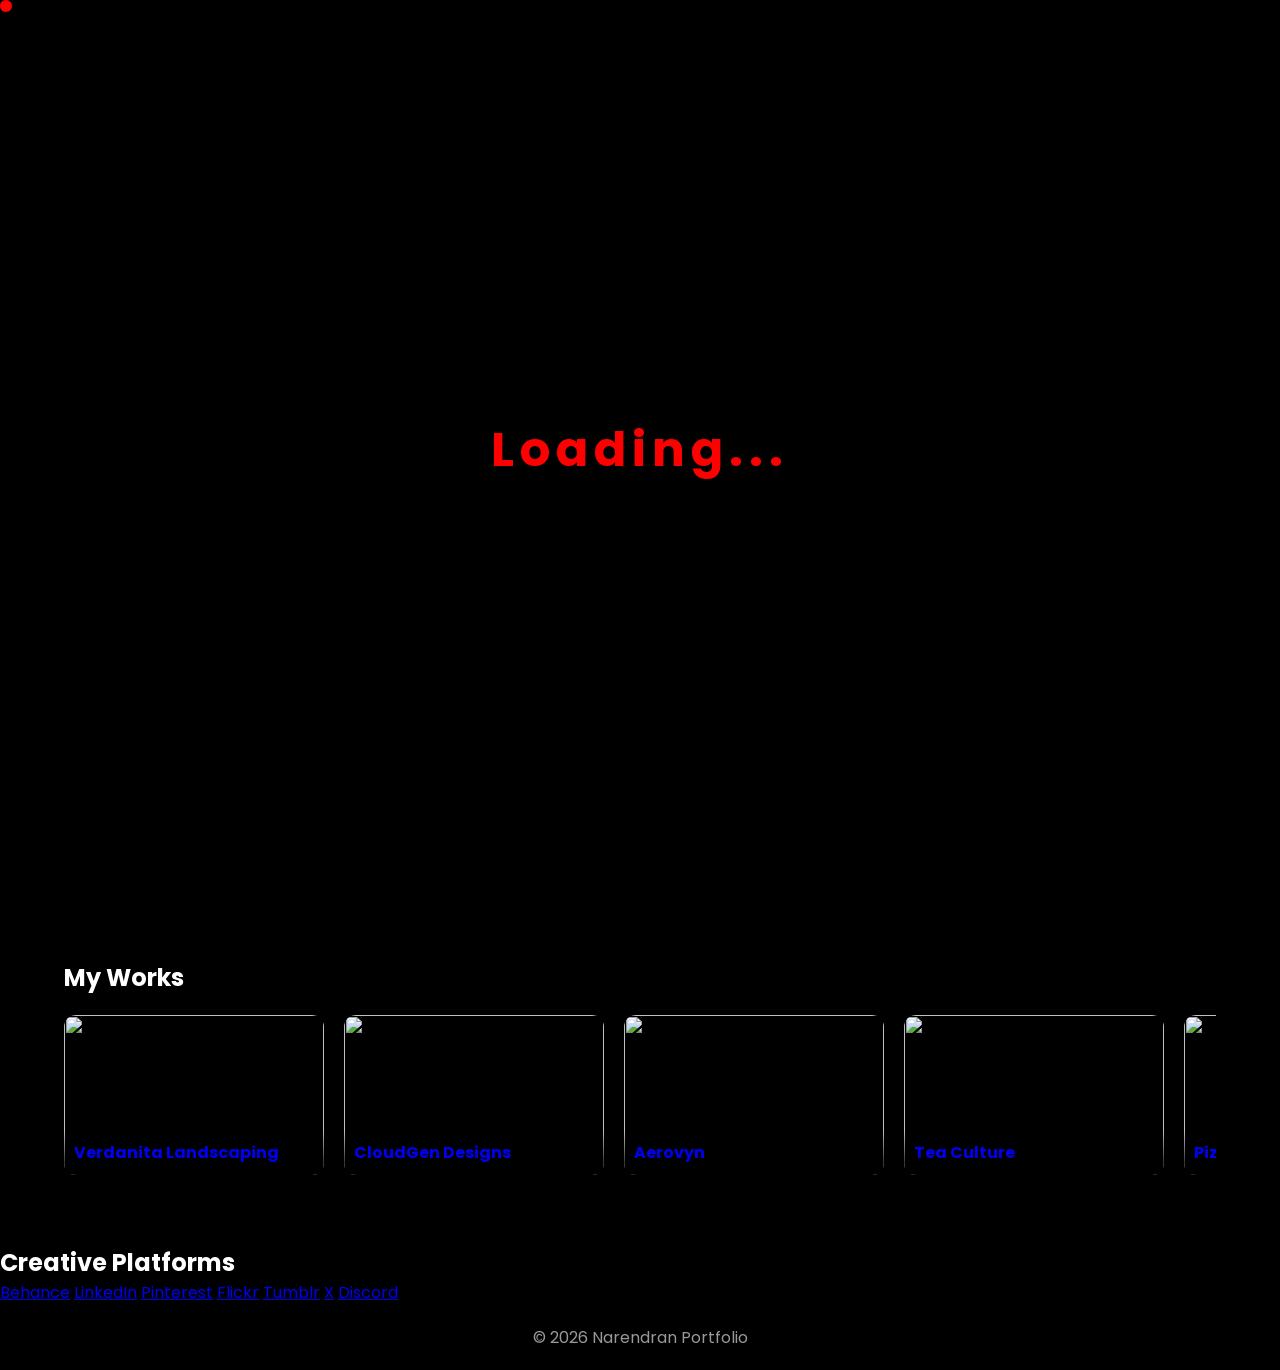
==== index.html @ 994d1526 "Update index.html" ====
<!DOCTYPE html>
<html lang="en">
<head>
  <meta charset="UTF-8">
  <meta name="viewport" content="width=device-width, initial-scale=1.0">

  <!-- GOOGLE VERIFICATION -->
 <meta name="google-site-verification" content="HwIddQrNxOedo3zJhePcxN6eAKy9eBZl_aiWoA46KqE" />
  
  <title>Narendran | Portfolio</title>

  <!-- FONT -->
  <link href="https://fonts.googleapis.com/css2?family=Poppins:wght@300;400;600&display=swap" rel="stylesheet">

  <!-- CSS -->
  <link rel="stylesheet" href="style.css">
</head>

<body>

<!-- CURSOR -->
<div class="cursor" id="cursor"></div>

<!-- INTRO -->
<div class="intro" id="intro">
  <h1 id="logo">Loading...</h1>
</div>

<!-- HERO -->
<section class="hero">
  <video autoplay muted loop playsinline>
    <!-- FIXED VIDEO -->
    <source src="https://player.vimeo.com/external/36305973.sd.mp4?s=ad4c6d0b6e1a6d0e0e6c7f8fbbf3d0b0c6c2b1a3&profile_id=164&oauth2_token_id=57447761" type="video/mp4">
  </video>

  <div class="hero-content">
    <img src="profile.png" class="dp" alt="profile">
    
    <h2>I am <span>Narendran</span></h2>
    <p>Graphic Designer • Writer • Interior Designer</p>

    <p>
      I am a multidisciplinary creative professional specializing in high-impact visual design,
      cinematic video editing, and strategic branding development. I transform ideas into immersive
      visual experiences that elevate brands and empower creators.
    </p>

    <a href="#" class="btn">Download CV</a>
  </div>
</section>

<!-- PROJECTS -->
<section class="projects">
  <h2>My Works</h2>

  <div class="project-row">

    <a href="https://www.behance.net/gallery/244576467/VERDANITA-LANDSCAPING" target="_blank">
      <div class="project-card">
        <img src="https://images.pexels.com/photos/7605679/pexels-photo-7605679.jpeg?auto=compress&cs=tinysrgb&w=600">
        <div class="project-info"><h4>Verdanita Landscaping</h4></div>
      </div>
    </a>

    <a href="https://www.behance.net/gallery/244896849/CLOUDGEN-DESIGNS" target="_blank">
      <div class="project-card">
        <img src="https://images.pexels.com/photos/7130537/pexels-photo-7130537.jpeg?auto=compress&cs=tinysrgb&w=600">
        <div class="project-info"><h4>CloudGen Designs</h4></div>
      </div>
    </a>

    <a href="https://www.behance.net/gallery/246387265/AEROVYN" target="_blank">
      <div class="project-card">
        <img src="https://images.pexels.com/photos/7130500/pexels-photo-7130500.jpeg?auto=compress&cs=tinysrgb&w=600">
        <div class="project-info"><h4>Aerovyn</h4></div>
      </div>
    </a>

    <a href="https://www.behance.net/gallery/196346509/TEA-CULTURE-OF-THE-WORLD-PROMOTIONAL-POSTER" target="_blank">
      <div class="project-card">
        <img src="https://images.pexels.com/photos/7605641/pexels-photo-7605641.jpeg?auto=compress&cs=tinysrgb&w=600">
        <div class="project-info"><h4>Tea Culture</h4></div>
      </div>
    </a>

    <a href="https://www.behance.net/gallery/196346315/PIZZA-SQUARE-SOCIAL-MEDIA-POSTER" target="_blank">
      <div class="project-card">
        <img src="https://images.pexels.com/photos/7605540/pexels-photo-7605540.jpeg?auto=compress&cs=tinysrgb&w=600">
        <div class="project-info"><h4>Pizza Square</h4></div>
      </div>
    </a>

    <a href="https://www.behance.net/gallery/244536221/Wandering-Score" target="_blank">
      <div class="project-card">
        <img src="https://images.pexels.com/photos/8357141/pexels-photo-8357141.jpeg?auto=compress&cs=tinysrgb&w=600">
        <div class="project-info"><h4>Wandering Score</h4></div>
      </div>
    </a>

  </div>
</section>

<!-- CREATIVE -->
<section id="portfolio">
  <h2 class="section-title gradient-text">Creative Platforms</h2>

  <div class="portfolio-grid">
    <a href="https://www.behance.net/narendrannairn" class="social-card">Behance</a>
    <a href="https://www.linkedin.com/in/narendrannairn/" class="social-card">LinkedIn</a>
    <a href="https://in.pinterest.com/eagleeyee1998/" class="social-card">Pinterest</a>
    <a href="https://www.flickr.com/photos/195078091@N03/" class="social-card">Flickr</a>
    <a href="https://www.tumblr.com/blog/hunterzartstudioz" class="social-card">Tumblr</a>
    <a href="https://x.com/frames_by_naren" class="social-card">X</a>
    <a href="https://discord.com/channels/@me" class="social-card">Discord</a>
  </div>
</section>

<!-- CHAT -->
<div class="chat">
  <p id="chatText">Ask me about my work 👇</p>
  <input type="text" id="chatInput" placeholder="Type here...">
</div>

<footer>
  © 2026 Narendran Portfolio
</footer>

<!-- GSAP -->
<script src="https://cdnjs.cloudflare.com/ajax/libs/gsap/3.12.2/gsap.min.js"></script>
<script src="https://cdnjs.cloudflare.com/ajax/libs/gsap/3.12.2/ScrollTrigger.min.js"></script>

<!-- JS -->
<script src="script.js"></script>

</body>
</html>
---- style.css ----
* {
  margin: 0;
  padding: 0;
  box-sizing: border-box;
  font-family: 'Poppins', sans-serif;
}

html {
  scroll-behavior: smooth;
}

body {
  background: black;
  color: white;
  overflow-x: hidden;
}

/* CURSOR */
.cursor {
  width: 12px;
  height: 12px;
  background: red;
  border-radius: 50%;
  position: fixed;
  pointer-events: none;
  z-index: 9999;
}

/* INTRO */
.intro {
  position: fixed;
  width: 100%;
  height: 100%;
  background: black;
  display: flex;
  justify-content: center;
  align-items: center;
  z-index: 3000;
}

.intro h1 {
  color: red;
  font-size: 3rem;
  letter-spacing: 6px;
}

/* HERO */
.hero {
  position: relative;
  height: 100vh;
}

.hero video {
  position: absolute;
  width: 100%;
  height: 100%;
  object-fit: cover;
}

/* DARK OVERLAY */
.hero::after {
  content: "";
  position: absolute;
  width: 100%;
  height: 100%;
  background: rgba(0,0,0,0.6);
  top: 0;
  left: 0;
}

.hero-content {
  position: relative;
  z-index: 2;
  text-align: center;
  top: 50%;
  transform: translateY(-50%);
  padding: 0 20px;
}

.dp {
  width: 130px;
  height: 130px;
  border-radius: 50%;
  border: 3px solid red;
  box-shadow: 0 0 25px red;
  margin-bottom: 20px;
  object-fit: cover;
  transition: 0.4s;
}

.dp:hover {
  transform: scale(1.1);
}

.hero span {
  color: red;
}

.hero-content p {
  max-width: 600px;
  margin: 10px auto;
  line-height: 1.6;
  opacity: 0.9;
}

/* PROJECTS */
.projects {
  padding: 60px 5%;
}

.projects h2 {
  margin-bottom: 20px;
}

.project-row {
  display: flex;
  gap: 20px;
  overflow-x: auto;
  padding-bottom: 10px;
}

.project-row::-webkit-scrollbar {
  height: 6px;
}

.project-row::-webkit-scrollbar-thumb {
  background: red;
  border-radius: 10px;
}

/* PROJECT CARD */
.project-card {
  min-width: 260px;
  height: 160px;
  border-radius: 12px;
  overflow: hidden;
  position: relative;
  transition: 0.4s ease;
  cursor: pointer;
}

.project-card img {
  width: 100%;
  height: 100%;
  object-fit: cover;
}

/* OVERLAY TEXT */
.project-info {
  position: absolute;
  bottom: 0;
  padding: 10px;
  width: 100%;
  background: linear-gradient(transparent, black);
}

/* HOVER EFFECT */
.project-card:hover {
  transform: scale(1.08);
  box-shadow: 0 0 25px red;
}

/* CHAT */
.chat {
  position: fixed;
  bottom: 20px;
  right: 20px;
  background: #111;
  padding: 12px;
  border-radius: 10px;
  width: 260px;
  box-shadow: 0 0 10px #000;
}

.chat input {
  width: 100%;
  padding: 6px;
  margin-top: 10px;
  background: black;
  color: white;
  border: 1px solid red;
  border-radius: 5px;
}

/* FOOTER */
footer {
  text-align: center;
  padding: 20px;
  opacity: 0.6;
}
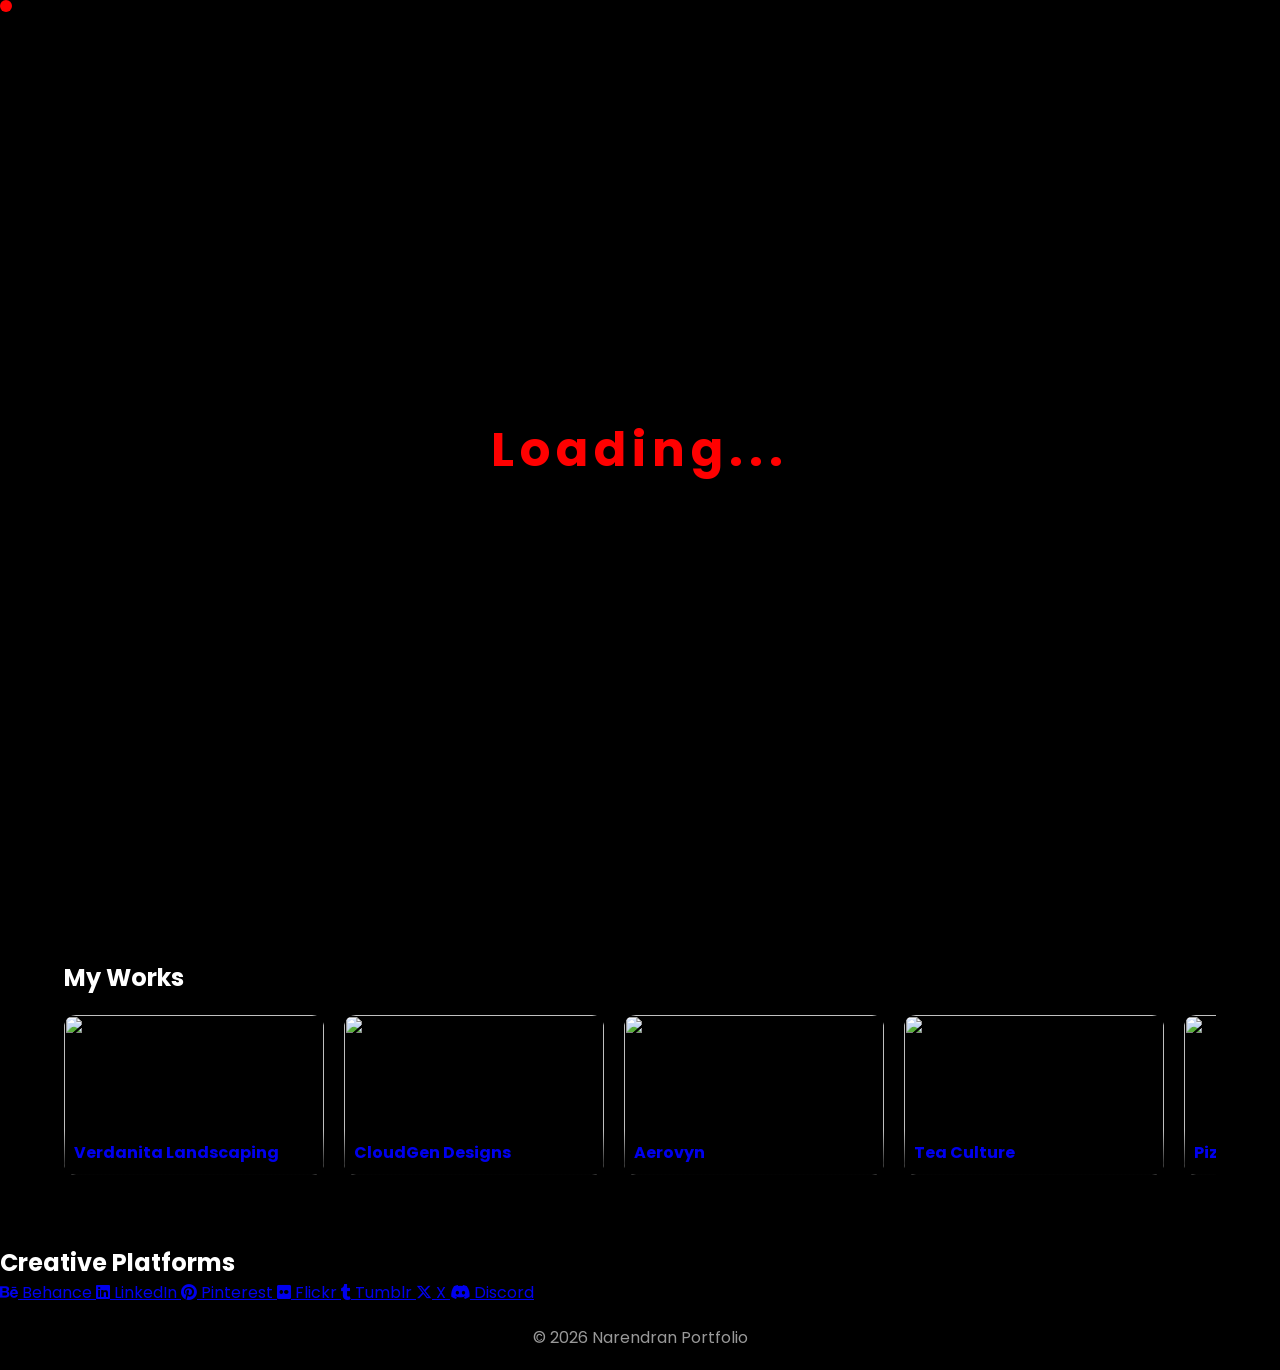
==== commit a6745c4e: "Update index.html" ====
--- a/index.html
+++ b/index.html
@@ -5,12 +5,15 @@
   <meta name="viewport" content="width=device-width, initial-scale=1.0">
 
   <!-- GOOGLE VERIFICATION -->
- <meta name="google-site-verification" content="HwIddQrNxOedo3zJhePcxN6eAKy9eBZl_aiWoA46KqE" />
-  
+  <meta name="google-site-verification" content="HwIddQrNxOedo3zJhePcxN6eAKy9eBZl_aiWoA46KqE" />
+
   <title>Narendran | Portfolio</title>
 
   <!-- FONT -->
   <link href="https://fonts.googleapis.com/css2?family=Poppins:wght@300;400;600&display=swap" rel="stylesheet">
+
+  <!-- ICONS -->
+  <link rel="stylesheet" href="https://cdnjs.cloudflare.com/ajax/libs/font-awesome/6.5.0/css/all.min.css">
 
   <!-- CSS -->
   <link rel="stylesheet" href="style.css">
@@ -28,9 +31,8 @@
 
 <!-- HERO -->
 <section class="hero">
-  <video autoplay muted loop playsinline>
-    <!-- FIXED VIDEO -->
-    <source src="https://player.vimeo.com/external/36305973.sd.mp4?s=ad4c6d0b6e1a6d0e0e6c7f8fbbf3d0b0c6c2b1a3&profile_id=164&oauth2_token_id=57447761" type="video/mp4">
+  <video autoplay muted loop playsinline preload="auto">
+    <source src="https://videos.pexels.com/video-files/36305973/36305973-hd_1920_1080_30fps.mp4" type="video/mp4">
   </video>
 
   <div class="hero-content">
@@ -41,8 +43,7 @@
 
     <p>
       I am a multidisciplinary creative professional specializing in high-impact visual design,
-      cinematic video editing, and strategic branding development. I transform ideas into immersive
-      visual experiences that elevate brands and empower creators.
+      cinematic video editing, and strategic branding development.
     </p>
 
     <a href="#" class="btn">Download CV</a>
@@ -105,13 +106,35 @@
   <h2 class="section-title gradient-text">Creative Platforms</h2>
 
   <div class="portfolio-grid">
-    <a href="https://www.behance.net/narendrannairn" class="social-card">Behance</a>
-    <a href="https://www.linkedin.com/in/narendrannairn/" class="social-card">LinkedIn</a>
-    <a href="https://in.pinterest.com/eagleeyee1998/" class="social-card">Pinterest</a>
-    <a href="https://www.flickr.com/photos/195078091@N03/" class="social-card">Flickr</a>
-    <a href="https://www.tumblr.com/blog/hunterzartstudioz" class="social-card">Tumblr</a>
-    <a href="https://x.com/frames_by_naren" class="social-card">X</a>
-    <a href="https://discord.com/channels/@me" class="social-card">Discord</a>
+
+    <a href="https://www.behance.net/narendrannairn" class="social-card">
+      <i class="fab fa-behance"></i> Behance
+    </a>
+
+    <a href="https://www.linkedin.com/in/narendrannairn/" class="social-card">
+      <i class="fab fa-linkedin"></i> LinkedIn
+    </a>
+
+    <a href="https://in.pinterest.com/eagleeyee1998/" class="social-card">
+      <i class="fab fa-pinterest"></i> Pinterest
+    </a>
+
+    <a href="https://www.flickr.com/photos/195078091@N03/" class="social-card">
+      <i class="fab fa-flickr"></i> Flickr
+    </a>
+
+    <a href="https://www.tumblr.com/blog/hunterzartstudioz" class="social-card">
+      <i class="fab fa-tumblr"></i> Tumblr
+    </a>
+
+    <a href="https://x.com/frames_by_naren" class="social-card">
+      <i class="fab fa-x-twitter"></i> X
+    </a>
+
+    <a href="https://discord.com/channels/@me" class="social-card">
+      <i class="fab fa-discord"></i> Discord
+    </a>
+
   </div>
 </section>
 
@@ -129,7 +152,6 @@
 <script src="https://cdnjs.cloudflare.com/ajax/libs/gsap/3.12.2/gsap.min.js"></script>
 <script src="https://cdnjs.cloudflare.com/ajax/libs/gsap/3.12.2/ScrollTrigger.min.js"></script>
 
-<!-- JS -->
 <script src="script.js"></script>
 
 </body>
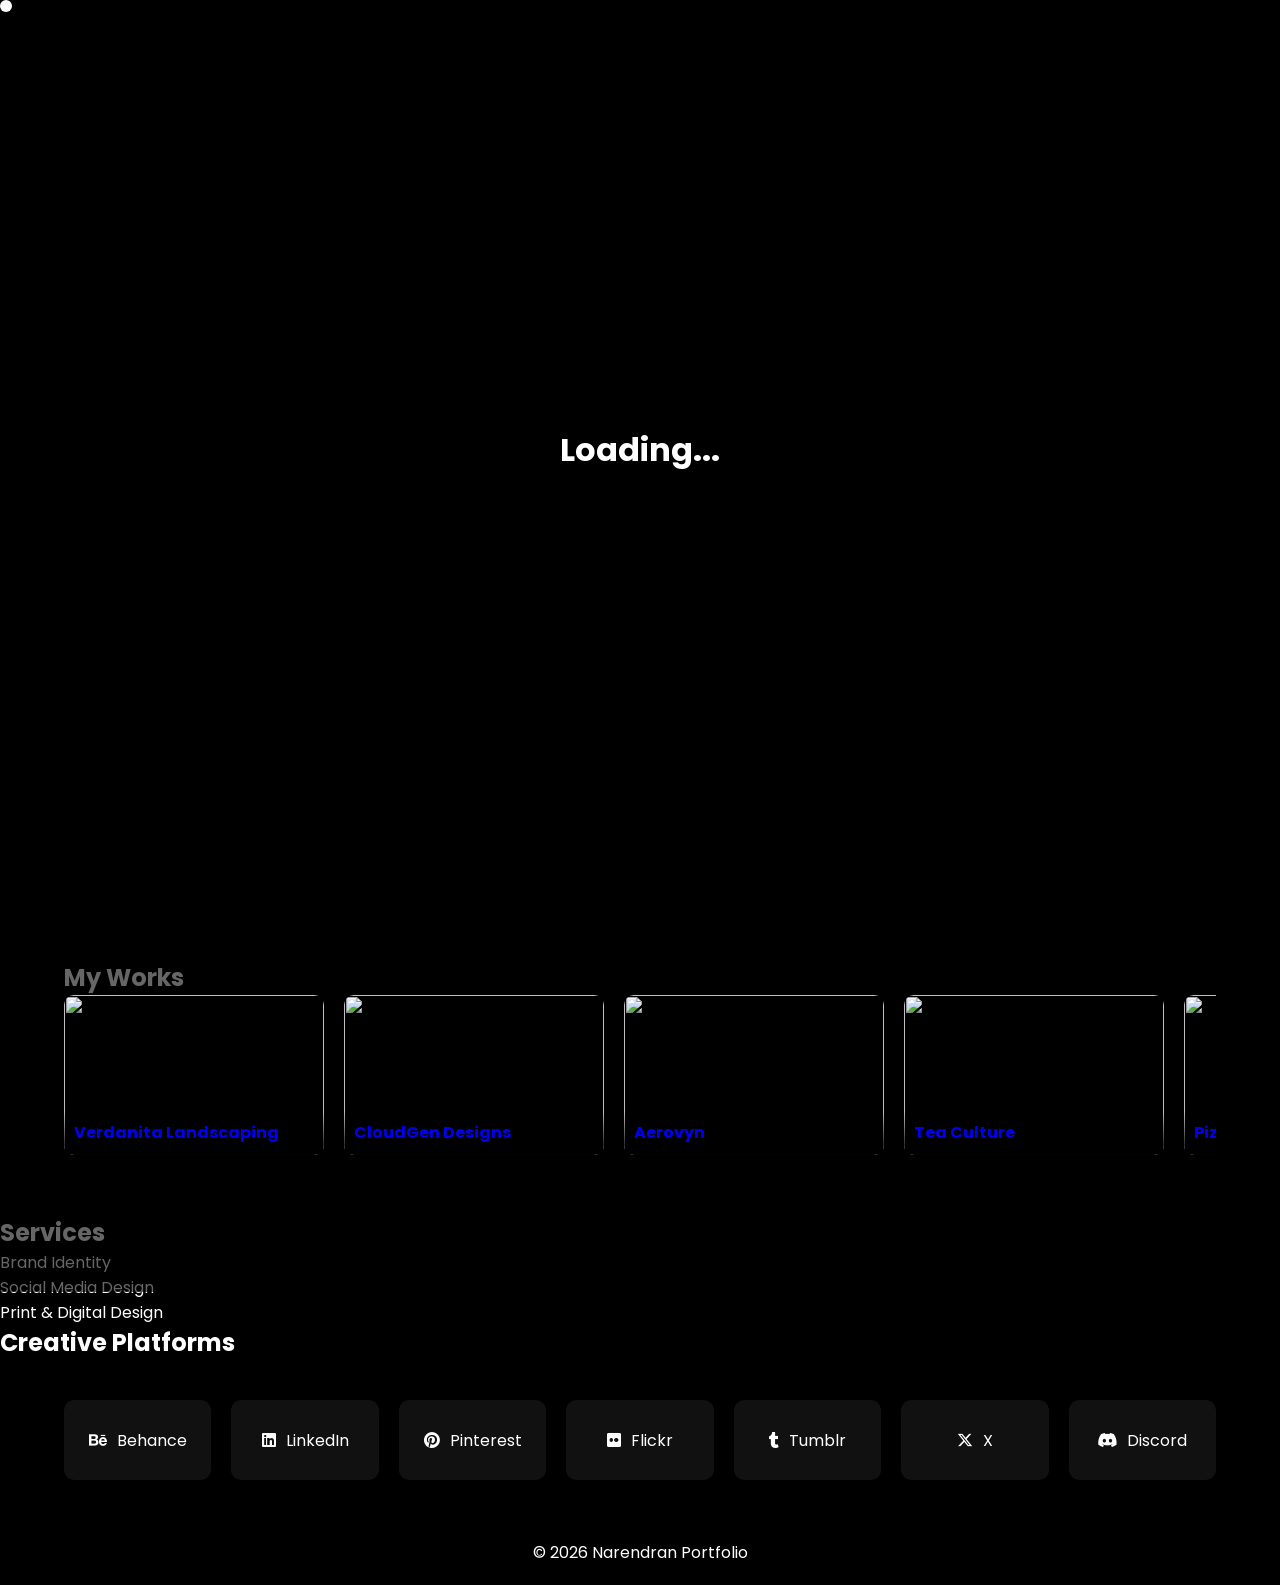
==== commit 135632bf: "Update index.html" ====
--- a/index.html
+++ b/index.html
@@ -32,7 +32,7 @@
 <!-- HERO -->
 <section class="hero">
   <video autoplay muted loop playsinline preload="auto">
-    <source src="https://videos.pexels.com/video-files/36305973/36305973-hd_1920_1080_30fps.mp4" type="video/mp4">
+    <source src="https://www.pexels.com/download/video/36305973/" type="video/mp4">
   </video>
 
   <div class="hero-content">
@@ -42,8 +42,11 @@
     <p>Graphic Designer • Writer • Interior Designer</p>
 
     <p>
-      I am a multidisciplinary creative professional specializing in high-impact visual design,
-      cinematic video editing, and strategic branding development.
+      am a multidisciplinary creative professional specializing in high-impact visual design, cinematic video editing, and strategic branding development. With a strong foundation in graphic design, motion storytelling, and digital media production, I transform ideas into immersive visual experiences that elevate brands and empower creators.
+
+My approach combines design precision, narrative depth, and technical expertise to build compelling brand identities and visually engaging content that resonates across digital platforms. From concept development to final execution, I focus on delivering work that is not only aesthetically refined but also strategically aligned with business objectives.
+
+Passionate about innovation and continuous evolution, I strive to push creative boundaries while maintaining clarity, purpose, and measurable impact in every project I undertake
     </p>
 
     <a href="#" class="btn">Download CV</a>
@@ -100,6 +103,16 @@
 
   </div>
 </section>
+  <!-- SERVICES -->
+<section id="services">
+    <h2 class="section-title gradient-text">Services</h2>
+    <div class="services">
+        <div class="card">Brand Identity</div>
+        <div class="card">Social Media Design</div>
+        <div class="card">Print & Digital Design</div>
+    </div>
+</section>
+
 
 <!-- CREATIVE -->
 <section id="portfolio">
--- a/style.css
+++ b/style.css
@@ -1,190 +1,137 @@
-* {
-  margin: 0;
-  padding: 0;
-  box-sizing: border-box;
-  font-family: 'Poppins', sans-serif;
-}
+* { margin:0; padding:0; box-sizing:border-box; font-family:'Poppins',sans-serif; }
 
-html {
-  scroll-behavior: smooth;
-}
-
-body {
-  background: black;
-  color: white;
-  overflow-x: hidden;
-}
+body { background:black; color:white; overflow-x:hidden; }
 
 /* CURSOR */
 .cursor {
-  width: 12px;
-  height: 12px;
-  background: red;
-  border-radius: 50%;
-  position: fixed;
-  pointer-events: none;
-  z-index: 9999;
+  width:12px; height:12px;
+  background:white;
+  border-radius:50%;
+  position:fixed;
+  pointer-events:none;
+  z-index:9999;
 }
 
 /* INTRO */
 .intro {
-  position: fixed;
-  width: 100%;
-  height: 100%;
-  background: black;
-  display: flex;
-  justify-content: center;
-  align-items: center;
-  z-index: 3000;
-}
-
-.intro h1 {
-  color: red;
-  font-size: 3rem;
-  letter-spacing: 6px;
+  position:fixed;
+  width:100%; height:100%;
+  background:black;
+  display:flex;
+  justify-content:center;
+  align-items:center;
+  z-index:3000;
 }
 
 /* HERO */
-.hero {
-  position: relative;
-  height: 100vh;
+.hero { position:relative; height:100vh; }
+
+.hero video {
+  position:absolute;
+  width:100%; height:100%;
+  object-fit:cover;
 }
 
-.hero video {
-  position: absolute;
-  width: 100%;
-  height: 100%;
-  object-fit: cover;
-}
-
-/* DARK OVERLAY */
 .hero::after {
-  content: "";
-  position: absolute;
-  width: 100%;
-  height: 100%;
-  background: rgba(0,0,0,0.6);
-  top: 0;
-  left: 0;
+  content:"";
+  position:absolute;
+  width:100%; height:100%;
+  background:rgba(0,0,0,0.6);
 }
 
 .hero-content {
-  position: relative;
-  z-index: 2;
-  text-align: center;
-  top: 50%;
-  transform: translateY(-50%);
-  padding: 0 20px;
+  position:relative;
+  z-index:2;
+  text-align:center;
+  top:50%;
+  transform:translateY(-50%);
 }
 
 .dp {
-  width: 130px;
-  height: 130px;
-  border-radius: 50%;
-  border: 3px solid red;
-  box-shadow: 0 0 25px red;
-  margin-bottom: 20px;
-  object-fit: cover;
-  transition: 0.4s;
+  width:130px;
+  height:130px;
+  border-radius:50%;
+  border:3px solid red;
+  box-shadow:0 0 25px red;
+  margin-bottom:20px;
 }
 
-.dp:hover {
-  transform: scale(1.1);
+.hero span { color:red; }
+
+/* PROJECTS */
+.projects { padding:60px 5%; }
+
+.project-row {
+  display:flex;
+  gap:20px;
+  overflow-x:auto;
 }
 
-.hero span {
-  color: red;
-}
-
-.hero-content p {
-  max-width: 600px;
-  margin: 10px auto;
-  line-height: 1.6;
-  opacity: 0.9;
-}
-
-/* PROJECTS */
-.projects {
-  padding: 60px 5%;
-}
-
-.projects h2 {
-  margin-bottom: 20px;
-}
-
-.project-row {
-  display: flex;
-  gap: 20px;
-  overflow-x: auto;
-  padding-bottom: 10px;
-}
-
-.project-row::-webkit-scrollbar {
-  height: 6px;
-}
-
-.project-row::-webkit-scrollbar-thumb {
-  background: red;
-  border-radius: 10px;
-}
-
-/* PROJECT CARD */
 .project-card {
-  min-width: 260px;
-  height: 160px;
-  border-radius: 12px;
-  overflow: hidden;
-  position: relative;
-  transition: 0.4s ease;
-  cursor: pointer;
+  min-width:260px;
+  height:160px;
+  border-radius:10px;
+  overflow:hidden;
+  position:relative;
+  transition:0.4s;
 }
 
 .project-card img {
-  width: 100%;
-  height: 100%;
-  object-fit: cover;
+  width:100%;
+  height:100%;
+  object-fit:cover;
 }
 
-/* OVERLAY TEXT */
 .project-info {
-  position: absolute;
-  bottom: 0;
-  padding: 10px;
-  width: 100%;
-  background: linear-gradient(transparent, black);
+  position:absolute;
+  bottom:0;
+  padding:10px;
+  width:100%;
+  background:linear-gradient(transparent,black);
 }
 
-/* HOVER EFFECT */
 .project-card:hover {
-  transform: scale(1.08);
-  box-shadow: 0 0 25px red;
+  transform:scale(1.08);
+  box-shadow:0 0 20px red;
+}
+
+/* CREATIVE */
+.portfolio-grid {
+  display:grid;
+  grid-template-columns:repeat(auto-fit,minmax(140px,1fr));
+  gap:20px;
+  padding:40px 5%;
+}
+
+.social-card {
+  display:flex;
+  align-items:center;
+  justify-content:center;
+  gap:10px;
+  height:80px;
+  background:#111;
+  border-radius:10px;
+  text-decoration:none;
+  color:white;
+}
+
+.social-card:hover {
+  background:red;
 }
 
 /* CHAT */
 .chat {
-  position: fixed;
-  bottom: 20px;
-  right: 20px;
-  background: #111;
-  padding: 12px;
-  border-radius: 10px;
-  width: 260px;
-  box-shadow: 0 0 10px #000;
-}
-
-.chat input {
-  width: 100%;
-  padding: 6px;
-  margin-top: 10px;
-  background: black;
-  color: white;
-  border: 1px solid red;
-  border-radius: 5px;
+  position:fixed;
+  bottom:20px;
+  right:20px;
+  background:#111;
+  padding:12px;
+  border-radius:10px;
+  width:250px;
 }
 
 /* FOOTER */
 footer {
-  text-align: center;
-  padding: 20px;
-  opacity: 0.6;
+  text-align:center;
+  padding:20px;
 }
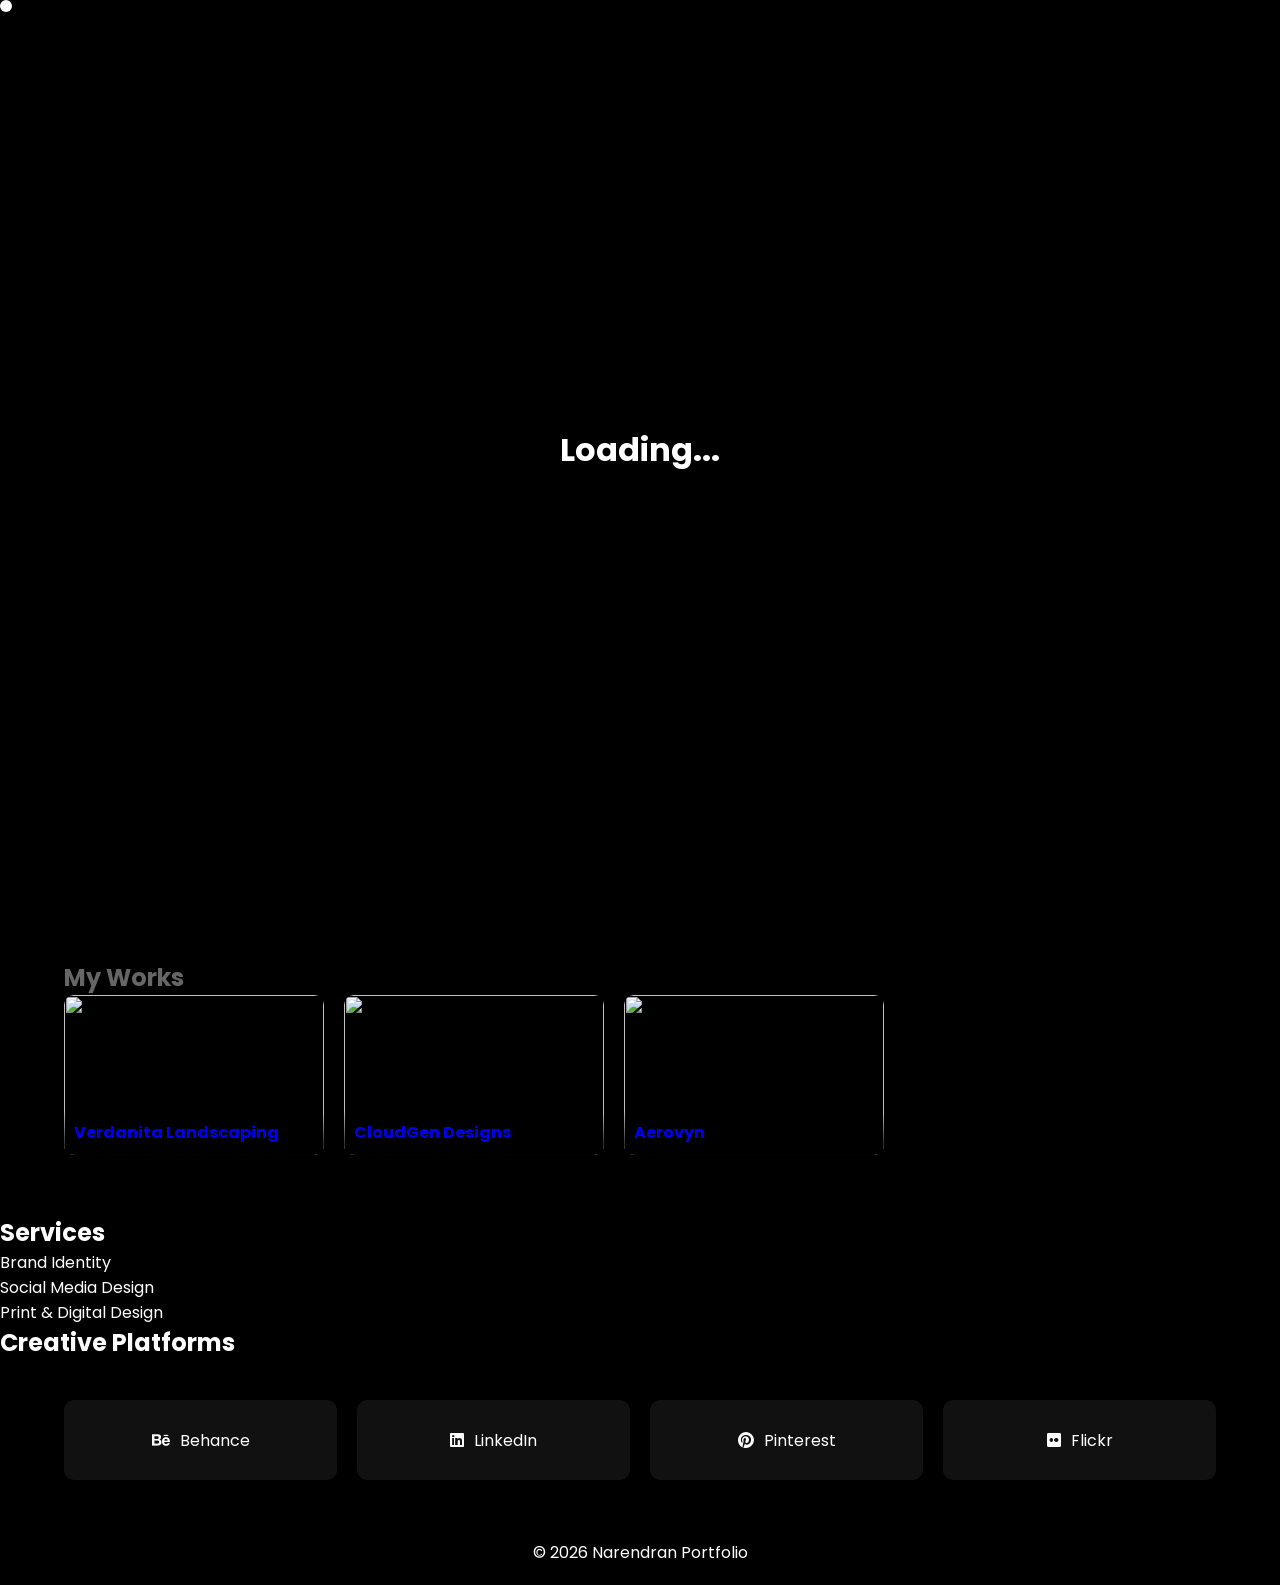
==== commit f4845a76: "Update index.html" ====
--- a/index.html
+++ b/index.html
@@ -32,6 +32,7 @@
 <!-- HERO -->
 <section class="hero">
   <video autoplay muted loop playsinline preload="auto">
+    <!-- YOUR VIDEO (UNCHANGED) -->
     <source src="https://www.pexels.com/download/video/36305973/" type="video/mp4">
   </video>
 
@@ -42,11 +43,10 @@
     <p>Graphic Designer • Writer • Interior Designer</p>
 
     <p>
-      am a multidisciplinary creative professional specializing in high-impact visual design, cinematic video editing, and strategic branding development. With a strong foundation in graphic design, motion storytelling, and digital media production, I transform ideas into immersive visual experiences that elevate brands and empower creators.
-
-My approach combines design precision, narrative depth, and technical expertise to build compelling brand identities and visually engaging content that resonates across digital platforms. From concept development to final execution, I focus on delivering work that is not only aesthetically refined but also strategically aligned with business objectives.
-
-Passionate about innovation and continuous evolution, I strive to push creative boundaries while maintaining clarity, purpose, and measurable impact in every project I undertake
+      I am a multidisciplinary creative professional specializing in high-impact visual design,
+      cinematic video editing, and strategic branding development. With a strong foundation in graphic design,
+      motion storytelling, and digital media production, I transform ideas into immersive visual experiences
+      that elevate brands and empower creators.
     </p>
 
     <a href="#" class="btn">Download CV</a>
@@ -58,114 +58,38 @@
   <h2>My Works</h2>
 
   <div class="project-row">
-
-    <a href="https://www.behance.net/gallery/244576467/VERDANITA-LANDSCAPING" target="_blank">
-      <div class="project-card">
-        <img src="https://images.pexels.com/photos/7605679/pexels-photo-7605679.jpeg?auto=compress&cs=tinysrgb&w=600">
-        <div class="project-info"><h4>Verdanita Landscaping</h4></div>
-      </div>
-    </a>
-
-    <a href="https://www.behance.net/gallery/244896849/CLOUDGEN-DESIGNS" target="_blank">
-      <div class="project-card">
-        <img src="https://images.pexels.com/photos/7130537/pexels-photo-7130537.jpeg?auto=compress&cs=tinysrgb&w=600">
-        <div class="project-info"><h4>CloudGen Designs</h4></div>
-      </div>
-    </a>
-
-    <a href="https://www.behance.net/gallery/246387265/AEROVYN" target="_blank">
-      <div class="project-card">
-        <img src="https://images.pexels.com/photos/7130500/pexels-photo-7130500.jpeg?auto=compress&cs=tinysrgb&w=600">
-        <div class="project-info"><h4>Aerovyn</h4></div>
-      </div>
-    </a>
-
-    <a href="https://www.behance.net/gallery/196346509/TEA-CULTURE-OF-THE-WORLD-PROMOTIONAL-POSTER" target="_blank">
-      <div class="project-card">
-        <img src="https://images.pexels.com/photos/7605641/pexels-photo-7605641.jpeg?auto=compress&cs=tinysrgb&w=600">
-        <div class="project-info"><h4>Tea Culture</h4></div>
-      </div>
-    </a>
-
-    <a href="https://www.behance.net/gallery/196346315/PIZZA-SQUARE-SOCIAL-MEDIA-POSTER" target="_blank">
-      <div class="project-card">
-        <img src="https://images.pexels.com/photos/7605540/pexels-photo-7605540.jpeg?auto=compress&cs=tinysrgb&w=600">
-        <div class="project-info"><h4>Pizza Square</h4></div>
-      </div>
-    </a>
-
-    <a href="https://www.behance.net/gallery/244536221/Wandering-Score" target="_blank">
-      <div class="project-card">
-        <img src="https://images.pexels.com/photos/8357141/pexels-photo-8357141.jpeg?auto=compress&cs=tinysrgb&w=600">
-        <div class="project-info"><h4>Wandering Score</h4></div>
-      </div>
-    </a>
-
+    <a href="#"><div class="project-card"><img src="https://images.pexels.com/photos/7605679/pexels-photo-7605679.jpeg?auto=compress&cs=tinysrgb&w=600"><div class="project-info"><h4>Verdanita Landscaping</h4></div></div></a>
+    <a href="#"><div class="project-card"><img src="https://images.pexels.com/photos/7130537/pexels-photo-7130537.jpeg?auto=compress&cs=tinysrgb&w=600"><div class="project-info"><h4>CloudGen Designs</h4></div></div></a>
+    <a href="#"><div class="project-card"><img src="https://images.pexels.com/photos/7130500/pexels-photo-7130500.jpeg?auto=compress&cs=tinysrgb&w=600"><div class="project-info"><h4>Aerovyn</h4></div></div></a>
   </div>
 </section>
-  <!-- SERVICES -->
+
+<!-- SERVICES -->
 <section id="services">
-    <h2 class="section-title gradient-text">Services</h2>
-    <div class="services">
-        <div class="card">Brand Identity</div>
-        <div class="card">Social Media Design</div>
-        <div class="card">Print & Digital Design</div>
-    </div>
+  <h2 class="section-title">Services</h2>
+
+  <div class="services">
+    <div class="card">Brand Identity</div>
+    <div class="card">Social Media Design</div>
+    <div class="card">Print & Digital Design</div>
+  </div>
 </section>
-
 
 <!-- CREATIVE -->
 <section id="portfolio">
-  <h2 class="section-title gradient-text">Creative Platforms</h2>
+  <h2 class="section-title">Creative Platforms</h2>
 
   <div class="portfolio-grid">
-
-    <a href="https://www.behance.net/narendrannairn" class="social-card">
-      <i class="fab fa-behance"></i> Behance
-    </a>
-
-    <a href="https://www.linkedin.com/in/narendrannairn/" class="social-card">
-      <i class="fab fa-linkedin"></i> LinkedIn
-    </a>
-
-    <a href="https://in.pinterest.com/eagleeyee1998/" class="social-card">
-      <i class="fab fa-pinterest"></i> Pinterest
-    </a>
-
-    <a href="https://www.flickr.com/photos/195078091@N03/" class="social-card">
-      <i class="fab fa-flickr"></i> Flickr
-    </a>
-
-    <a href="https://www.tumblr.com/blog/hunterzartstudioz" class="social-card">
-      <i class="fab fa-tumblr"></i> Tumblr
-    </a>
-
-    <a href="https://x.com/frames_by_naren" class="social-card">
-      <i class="fab fa-x-twitter"></i> X
-    </a>
-
-    <a href="https://discord.com/channels/@me" class="social-card">
-      <i class="fab fa-discord"></i> Discord
-    </a>
-
+    <a href="#" class="social-card"><i class="fab fa-behance"></i> Behance</a>
+    <a href="#" class="social-card"><i class="fab fa-linkedin"></i> LinkedIn</a>
+    <a href="#" class="social-card"><i class="fab fa-pinterest"></i> Pinterest</a>
+    <a href="#" class="social-card"><i class="fab fa-flickr"></i> Flickr</a>
   </div>
 </section>
-
-<!-- CHAT -->
-<div class="chat">
-  <p id="chatText">Ask me about my work 👇</p>
-  <input type="text" id="chatInput" placeholder="Type here...">
-</div>
 
 <footer>
   © 2026 Narendran Portfolio
 </footer>
 
-<!-- GSAP -->
-<script src="https://cdnjs.cloudflare.com/ajax/libs/gsap/3.12.2/gsap.min.js"></script>
-<script src="https://cdnjs.cloudflare.com/ajax/libs/gsap/3.12.2/ScrollTrigger.min.js"></script>
-
-<script src="script.js"></script>
-
 </body>
 </html>
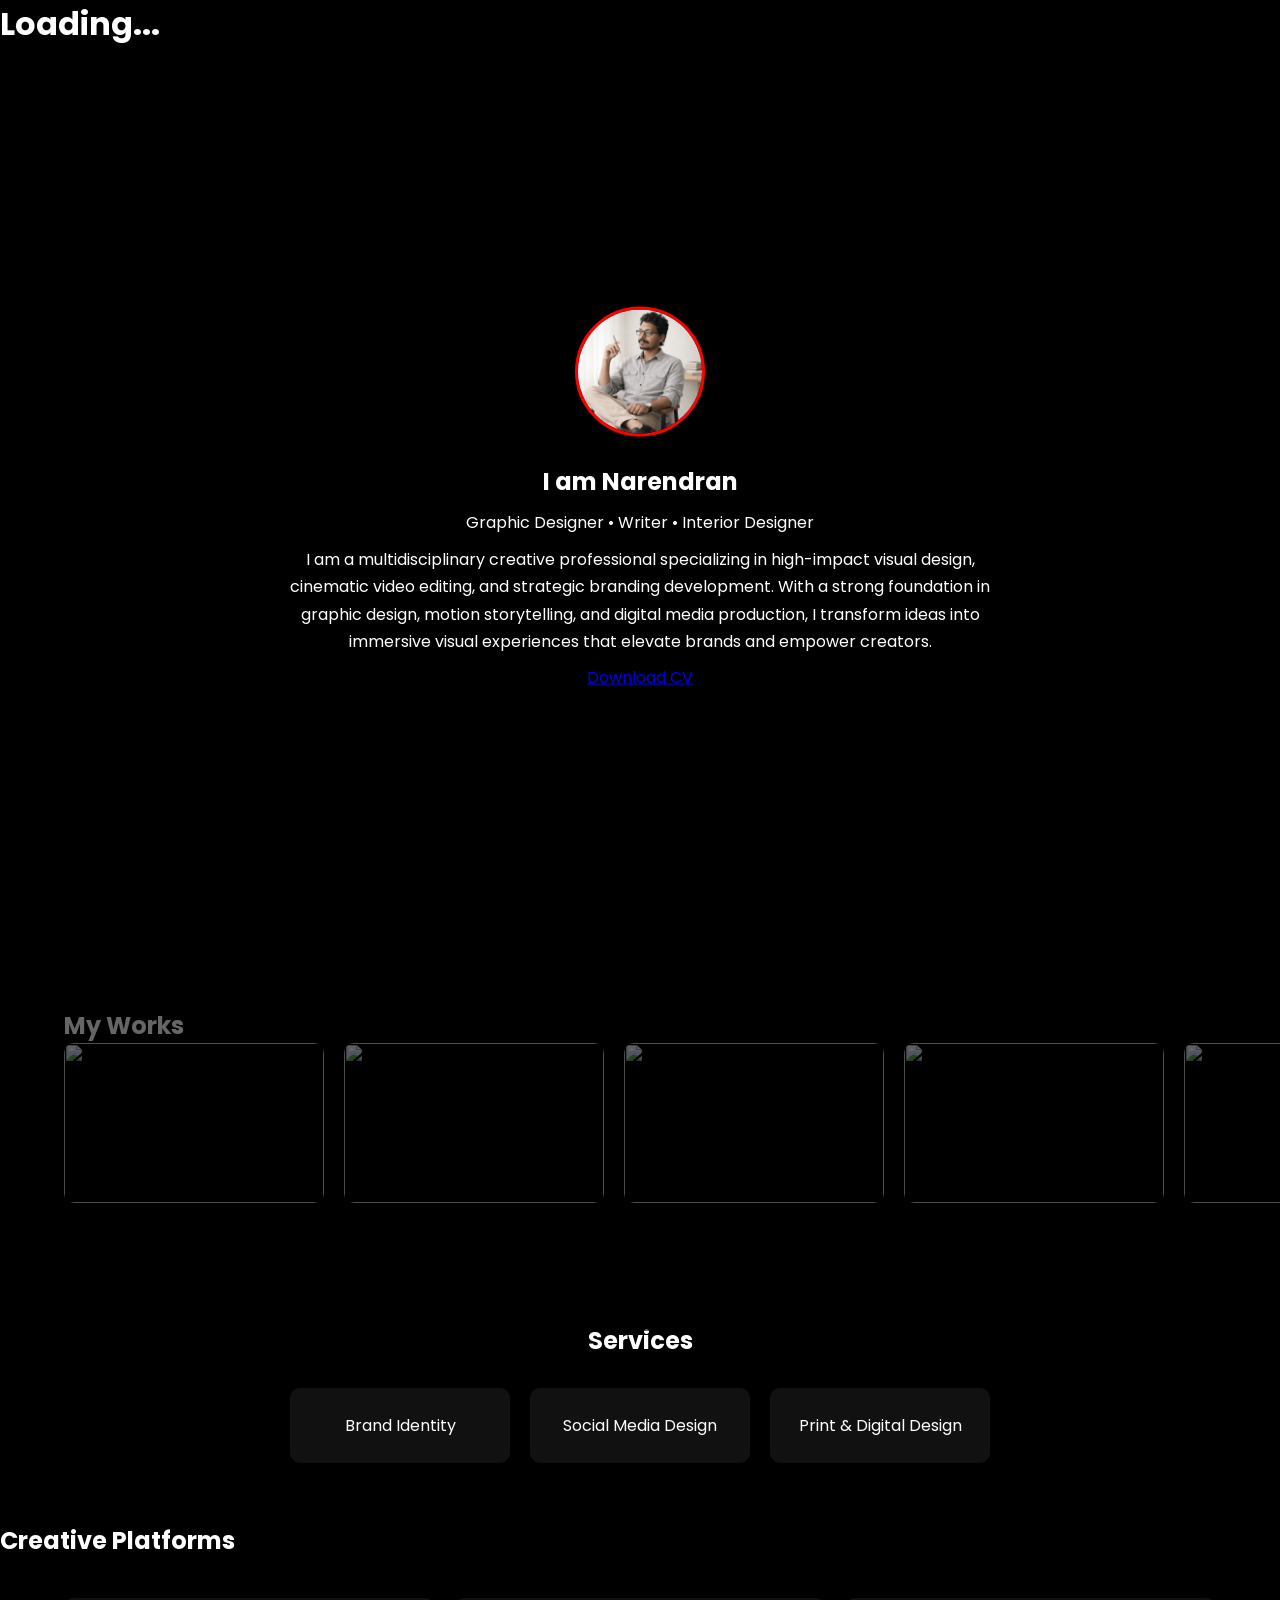
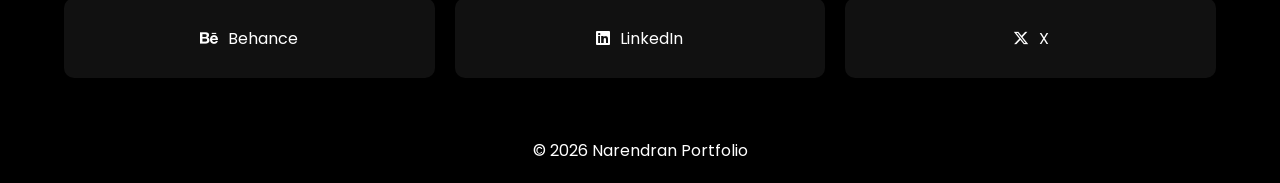
==== commit bfe4640c: "Update index.html" ====
--- a/index.html
+++ b/index.html
@@ -58,10 +58,88 @@
   <h2>My Works</h2>
 
   <div class="project-row">
-    <a href="#"><div class="project-card"><img src="https://images.pexels.com/photos/7605679/pexels-photo-7605679.jpeg?auto=compress&cs=tinysrgb&w=600"><div class="project-info"><h4>Verdanita Landscaping</h4></div></div></a>
-    <a href="#"><div class="project-card"><img src="https://images.pexels.com/photos/7130537/pexels-photo-7130537.jpeg?auto=compress&cs=tinysrgb&w=600"><div class="project-info"><h4>CloudGen Designs</h4></div></div></a>
-    <a href="#"><div class="project-card"><img src="https://images.pexels.com/photos/7130500/pexels-photo-7130500.jpeg?auto=compress&cs=tinysrgb&w=600"><div class="project-info"><h4>Aerovyn</h4></div></div></a>
+   
+<a href="https://www.behance.net/gallery/244576467/VERDANITA-LANDSCAPING" target="_blank">
+  <div class="project-card">
+    <img src="https://images.pexels.com/photos/7605679/pexels-photo-7605679.jpeg?auto=compress&cs=tinysrgb&w=600">
+    <div class="project-info">
+      <h4>Verdanita Landscaping</h4>
+    </div>
   </div>
+</a>
+
+<a href="https://www.behance.net/gallery/244896849/CLOUDGEN-DESIGNS" target="_blank">
+  <div class="project-card">
+    <img src="https://images.pexels.com/photos/7130537/pexels-photo-7130537.jpeg?auto=compress&cs=tinysrgb&w=600">
+    <div class="project-info">
+      <h4>CloudGen Designs</h4>
+    </div>
+  </div>
+</a>
+
+<a href="https://www.behance.net/gallery/246387265/AEROVYN" target="_blank">
+  <div class="project-card">
+    <img src="https://images.pexels.com/photos/7130500/pexels-photo-7130500.jpeg?auto=compress&cs=tinysrgb&w=600">
+    <div class="project-info">
+      <h4>Aerovyn</h4>
+    </div>
+  </div>
+</a>
+
+<a href="https://www.behance.net/gallery/196346509/TEA-CULTURE-OF-THE-WORLD-PROMOTIONAL-POSTER" target="_blank">
+  <div class="project-card">
+    <img src="https://images.pexels.com/photos/7605641/pexels-photo-7605641.jpeg?auto=compress&cs=tinysrgb&w=600">
+    <div class="project-info">
+      <h4>Tea Culture Poster</h4>
+    </div>
+  </div>
+</a>
+
+<a href="https://www.behance.net/gallery/196346315/PIZZA-SQUARE-SOCIAL-MEDIA-POSTER" target="_blank">
+  <div class="project-card">
+    <img src="https://images.pexels.com/photos/7605540/pexels-photo-7605540.jpeg?auto=compress&cs=tinysrgb&w=600">
+    <div class="project-info">
+      <h4>Pizza Square Poster</h4>
+    </div>
+  </div>
+</a>
+
+<a href="https://www.behance.net/gallery/233715101/PIZZA-POSTER" target="_blank">
+  <div class="project-card">
+    <img src="https://images.pexels.com/photos/315755/pexels-photo-315755.jpeg?auto=compress&cs=tinysrgb&w=600">
+    <div class="project-info">
+      <h4>Pizza Poster</h4>
+    </div>
+  </div>
+</a>
+
+<a href="https://www.behance.net/gallery/220183195/POSTER" target="_blank">
+  <div class="project-card">
+    <img src="https://images.pexels.com/photos/3184454/pexels-photo-3184454.jpeg?auto=compress&cs=tinysrgb&w=600">
+    <div class="project-info">
+      <h4>Creative Poster</h4>
+    </div>
+  </div>
+</a>
+
+<a href="https://www.behance.net/gallery/233777217/DIGITAL-MARKETING-SOCIAL-MEDIA-POSTER" target="_blank">
+  <div class="project-card">
+    <img src="https://images.pexels.com/photos/3184302/pexels-photo-3184302.jpeg?auto=compress&cs=tinysrgb&w=600">
+    <div class="project-info">
+      <h4>Digital Marketing Poster</h4>
+    </div>
+  </div>
+</a>
+
+<a href="https://www.behance.net/gallery/244536221/Wandering-Score" target="_blank">
+  <div class="project-card">
+    <img src="https://images.pexels.com/photos/8357141/pexels-photo-8357141.jpeg?auto=compress&cs=tinysrgb&w=600">
+    <div class="project-info">
+      <h4>Wandering Score</h4>
+    </div>
+  </div>
+</a>
+</div>
 </section>
 
 <!-- SERVICES -->
@@ -80,11 +158,15 @@
   <h2 class="section-title">Creative Platforms</h2>
 
   <div class="portfolio-grid">
-    <a href="#" class="social-card"><i class="fab fa-behance"></i> Behance</a>
-    <a href="#" class="social-card"><i class="fab fa-linkedin"></i> LinkedIn</a>
-    <a href="#" class="social-card"><i class="fab fa-pinterest"></i> Pinterest</a>
-    <a href="#" class="social-card"><i class="fab fa-flickr"></i> Flickr</a>
-  </div>
+    <a href="https://www.behance.net/narendrannairn" class="social-card" target="_blank">
+  <i class="fab fa-behance"></i> Behance
+</a>
+<a href="https://www.linkedin.com/in/narendrannairn/" class="social-card" target="_blank">
+  <i class="fab fa-linkedin"></i> LinkedIn
+</a>
+   <a href="https://x.com/frames_by_naren" class="social-card" target="_blank">
+  <i class="fab fa-x-twitter"></i> X
+</a>
 </section>
 
 <footer>
--- a/style.css
+++ b/style.css
@@ -1,137 +1,138 @@
-* { margin:0; padding:0; box-sizing:border-box; font-family:'Poppins',sans-serif; }
-
-body { background:black; color:white; overflow-x:hidden; }
-
-/* CURSOR */
-.cursor {
-  width:12px; height:12px;
-  background:white;
-  border-radius:50%;
-  position:fixed;
-  pointer-events:none;
-  z-index:9999;
+* {
+  margin: 0;
+  padding: 0;
+  box-sizing: border-box;
+  font-family: 'Poppins', sans-serif;
 }
 
-/* INTRO */
-.intro {
-  position:fixed;
-  width:100%; height:100%;
-  background:black;
-  display:flex;
-  justify-content:center;
-  align-items:center;
-  z-index:3000;
+body {
+  background: black;
+  color: white;
 }
 
 /* HERO */
-.hero { position:relative; height:100vh; }
+.hero {
+  position: relative;
+  height: 100vh;
+}
 
 .hero video {
-  position:absolute;
-  width:100%; height:100%;
-  object-fit:cover;
+  position: absolute;
+  width: 100%;
+  height: 100%;
+  object-fit: cover;
 }
 
 .hero::after {
-  content:"";
-  position:absolute;
-  width:100%; height:100%;
-  background:rgba(0,0,0,0.6);
+  content: "";
+  position: absolute;
+  width: 100%;
+  height: 100%;
+  background: rgba(0,0,0,0.6);
 }
 
+/* HERO TEXT FIX */
 .hero-content {
-  position:relative;
-  z-index:2;
-  text-align:center;
-  top:50%;
-  transform:translateY(-50%);
+  position: relative;
+  z-index: 2;
+  top: 50%;
+  transform: translateY(-50%);
+  text-align: center;
+  padding: 0 20px;
+  max-width: 800px;
+  margin: auto;
 }
 
-.dp {
-  width:130px;
-  height:130px;
-  border-radius:50%;
-  border:3px solid red;
-  box-shadow:0 0 25px red;
-  margin-bottom:20px;
+.hero-content p {
+  margin: 10px auto;
+  line-height: 1.7;
+  max-width: 700px;
 }
 
-.hero span { color:red; }
+/* PROFILE */
+.dp {
+  width: 130px;
+  height: 130px;
+  border-radius: 50%;
+  border: 3px solid red;
+  margin-bottom: 20px;
+}
 
 /* PROJECTS */
-.projects { padding:60px 5%; }
+.projects {
+  padding: 60px 5%;
+}
 
 .project-row {
-  display:flex;
-  gap:20px;
-  overflow-x:auto;
+  display: flex;
+  gap: 20px;
 }
 
 .project-card {
-  min-width:260px;
-  height:160px;
-  border-radius:10px;
-  overflow:hidden;
-  position:relative;
-  transition:0.4s;
+  width: 260px;
+  height: 160px;
+  overflow: hidden;
+  border-radius: 10px;
 }
 
 .project-card img {
-  width:100%;
-  height:100%;
-  object-fit:cover;
+  width: 100%;
+  height: 100%;
+  object-fit: cover;
 }
 
-.project-info {
-  position:absolute;
-  bottom:0;
-  padding:10px;
-  width:100%;
-  background:linear-gradient(transparent,black);
+/* SERVICES */
+#services {
+  padding: 60px 5%;
+  text-align: center;
 }
 
-.project-card:hover {
-  transform:scale(1.08);
-  box-shadow:0 0 20px red;
+.services {
+  display: flex;
+  justify-content: center;
+  gap: 20px;
+  margin-top: 30px;
+  flex-wrap: wrap;
+}
+
+.card {
+  background: #111;
+  padding: 25px;
+  border-radius: 10px;
+  width: 220px;
+  transition: 0.3s;
+}
+
+.card:hover {
+  background: red;
 }
 
 /* CREATIVE */
 .portfolio-grid {
-  display:grid;
-  grid-template-columns:repeat(auto-fit,minmax(140px,1fr));
-  gap:20px;
-  padding:40px 5%;
+  display: grid;
+  grid-template-columns: repeat(auto-fit, minmax(140px, 1fr));
+  gap: 20px;
+  padding: 40px 5%;
 }
 
 .social-card {
-  display:flex;
-  align-items:center;
-  justify-content:center;
-  gap:10px;
-  height:80px;
-  background:#111;
-  border-radius:10px;
-  text-decoration:none;
-  color:white;
+  display: flex;
+  justify-content: center;
+  align-items: center;
+  gap: 10px;
+  background: #111;
+  height: 80px;
+  border-radius: 10px;
+  color: white;
+  text-decoration: none;
 }
 
 .social-card:hover {
-  background:red;
-}
-
-/* CHAT */
-.chat {
-  position:fixed;
-  bottom:20px;
-  right:20px;
-  background:#111;
-  padding:12px;
-  border-radius:10px;
-  width:250px;
+  background: red;
 }
 
 /* FOOTER */
 footer {
-  text-align:center;
-  padding:20px;
+  text-align: center;
+  padding: 20px;
 }
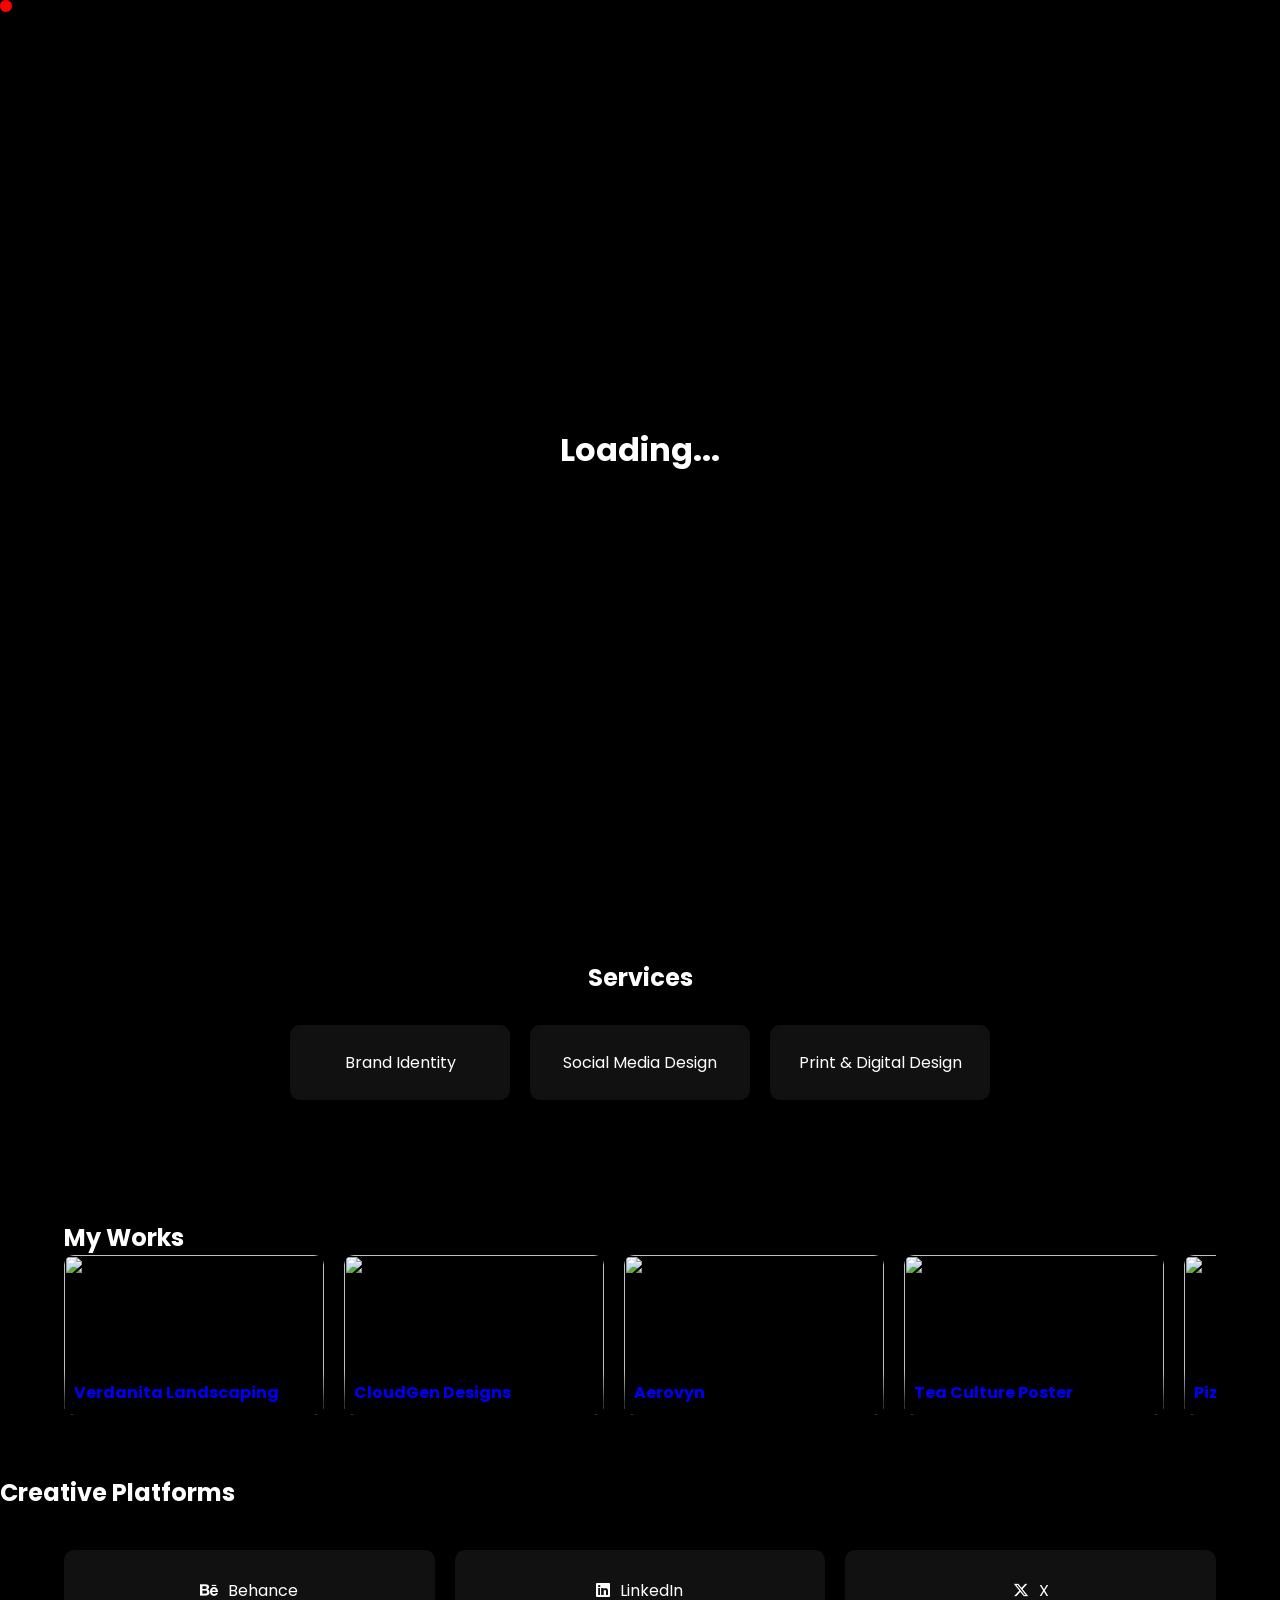
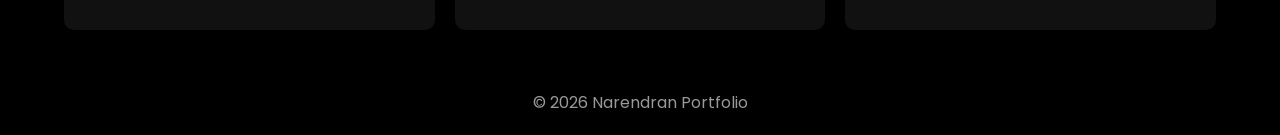
==== commit a7f02ea1: "Update index.html" ====
--- a/index.html
+++ b/index.html
@@ -52,6 +52,16 @@
     <a href="#" class="btn">Download CV</a>
   </div>
 </section>
+  <!-- SERVICES -->
+<section id="services">
+  <h2 class="section-title">Services</h2>
+
+  <div class="services">
+    <div class="card">Brand Identity</div>
+    <div class="card">Social Media Design</div>
+    <div class="card">Print & Digital Design</div>
+  </div>
+</section>
 
 <!-- PROJECTS -->
 <section class="projects">
@@ -61,7 +71,7 @@
    
 <a href="https://www.behance.net/gallery/244576467/VERDANITA-LANDSCAPING" target="_blank">
   <div class="project-card">
-    <img src="https://images.pexels.com/photos/7605679/pexels-photo-7605679.jpeg?auto=compress&cs=tinysrgb&w=600">
+    <img src="https://images.pexels.com/photos/7350054/pexels-photo-7350054.jpeg">
     <div class="project-info">
       <h4>Verdanita Landscaping</h4>
     </div>
@@ -70,7 +80,7 @@
 
 <a href="https://www.behance.net/gallery/244896849/CLOUDGEN-DESIGNS" target="_blank">
   <div class="project-card">
-    <img src="https://images.pexels.com/photos/7130537/pexels-photo-7130537.jpeg?auto=compress&cs=tinysrgb&w=600">
+    <img src="https://images.pexels.com/photos/7350054/pexels-photo-7350054.jpeg">
     <div class="project-info">
       <h4>CloudGen Designs</h4>
     </div>
@@ -79,7 +89,7 @@
 
 <a href="https://www.behance.net/gallery/246387265/AEROVYN" target="_blank">
   <div class="project-card">
-    <img src="https://images.pexels.com/photos/7130500/pexels-photo-7130500.jpeg?auto=compress&cs=tinysrgb&w=600">
+    <img src="https://images.pexels.com/photos/7350054/pexels-photo-7350054.jpeg">
     <div class="project-info">
       <h4>Aerovyn</h4>
     </div>
@@ -88,7 +98,7 @@
 
 <a href="https://www.behance.net/gallery/196346509/TEA-CULTURE-OF-THE-WORLD-PROMOTIONAL-POSTER" target="_blank">
   <div class="project-card">
-    <img src="https://images.pexels.com/photos/7605641/pexels-photo-7605641.jpeg?auto=compress&cs=tinysrgb&w=600">
+    <img src="https://images.pexels.com/photos/7350054/pexels-photo-7350054.jpeg">
     <div class="project-info">
       <h4>Tea Culture Poster</h4>
     </div>
@@ -97,7 +107,7 @@
 
 <a href="https://www.behance.net/gallery/196346315/PIZZA-SQUARE-SOCIAL-MEDIA-POSTER" target="_blank">
   <div class="project-card">
-    <img src="https://images.pexels.com/photos/7605540/pexels-photo-7605540.jpeg?auto=compress&cs=tinysrgb&w=600">
+    <img src="https://images.pexels.com/photos/7350054/pexels-photo-7350054.jpeg">
     <div class="project-info">
       <h4>Pizza Square Poster</h4>
     </div>
@@ -106,7 +116,7 @@
 
 <a href="https://www.behance.net/gallery/233715101/PIZZA-POSTER" target="_blank">
   <div class="project-card">
-    <img src="https://images.pexels.com/photos/315755/pexels-photo-315755.jpeg?auto=compress&cs=tinysrgb&w=600">
+    <img src="https://images.pexels.com/photos/7350054/pexels-photo-7350054.jpeg">
     <div class="project-info">
       <h4>Pizza Poster</h4>
     </div>
@@ -115,7 +125,7 @@
 
 <a href="https://www.behance.net/gallery/220183195/POSTER" target="_blank">
   <div class="project-card">
-    <img src="https://images.pexels.com/photos/3184454/pexels-photo-3184454.jpeg?auto=compress&cs=tinysrgb&w=600">
+    <img src="https://images.pexels.com/photos/7350054/pexels-photo-7350054.jpeg">
     <div class="project-info">
       <h4>Creative Poster</h4>
     </div>
@@ -124,7 +134,7 @@
 
 <a href="https://www.behance.net/gallery/233777217/DIGITAL-MARKETING-SOCIAL-MEDIA-POSTER" target="_blank">
   <div class="project-card">
-    <img src="https://images.pexels.com/photos/3184302/pexels-photo-3184302.jpeg?auto=compress&cs=tinysrgb&w=600">
+    <img src="https://images.pexels.com/photos/7350054/pexels-photo-7350054.jpeg">
     <div class="project-info">
       <h4>Digital Marketing Poster</h4>
     </div>
@@ -133,25 +143,14 @@
 
 <a href="https://www.behance.net/gallery/244536221/Wandering-Score" target="_blank">
   <div class="project-card">
-    <img src="https://images.pexels.com/photos/8357141/pexels-photo-8357141.jpeg?auto=compress&cs=tinysrgb&w=600">
+    <img src="https://images.pexels.com/photos/7350054/pexels-photo-7350054.jpeg">
     <div class="project-info">
       <h4>Wandering Score</h4>
     </div>
   </div>
 </a>
-</div>
 </section>
 
-<!-- SERVICES -->
-<section id="services">
-  <h2 class="section-title">Services</h2>
-
-  <div class="services">
-    <div class="card">Brand Identity</div>
-    <div class="card">Social Media Design</div>
-    <div class="card">Print & Digital Design</div>
-  </div>
-</section>
 
 <!-- CREATIVE -->
 <section id="portfolio">
--- a/style.css
+++ b/style.css
@@ -1,3 +1,5 @@
+
+/* RESET */
 * {
   margin: 0;
   padding: 0;
@@ -8,6 +10,30 @@
 body {
   background: black;
   color: white;
+  overflow-x: hidden;
+}
+
+/* CURSOR */
+.cursor {
+  width: 12px;
+  height: 12px;
+  background: red;
+  border-radius: 50%;
+  position: fixed;
+  pointer-events: none;
+  z-index: 9999;
+}
+
+/* INTRO */
+.intro {
+  position: fixed;
+  width: 100%;
+  height: 100%;
+  background: black;
+  display: flex;
+  justify-content: center;
+  align-items: center;
+  z-index: 3000;
 }
 
 /* HERO */
@@ -16,6 +42,7 @@
   height: 100vh;
 }
 
+/* VIDEO */
 .hero video {
   position: absolute;
   width: 100%;
@@ -23,24 +50,32 @@
   object-fit: cover;
 }
 
+/* OVERLAY FIXED */
 .hero::after {
   content: "";
   position: absolute;
   width: 100%;
   height: 100%;
   background: rgba(0,0,0,0.6);
-}
-
-/* HERO TEXT FIX */
+  top: 0;
+  left: 0;
+  pointer-events: none; /* 🔥 FIX */
+}
+
+/* HERO CONTENT */
 .hero-content {
   position: relative;
   z-index: 2;
+  text-align: center;
   top: 50%;
   transform: translateY(-50%);
-  text-align: center;
   padding: 0 20px;
   max-width: 800px;
   margin: auto;
+}
+
+.hero-content h2 {
+  margin-bottom: 10px;
 }
 
 .hero-content p {
@@ -49,36 +84,71 @@
   max-width: 700px;
 }
 
-/* PROFILE */
+/* PROFILE IMAGE */
 .dp {
   width: 130px;
   height: 130px;
   border-radius: 50%;
   border: 3px solid red;
+  box-shadow: 0 0 25px red;
   margin-bottom: 20px;
+  object-fit: cover;
 }
 
 /* PROJECTS */
 .projects {
   padding: 60px 5%;
+  position: relative;
+  z-index: 2; /* 🔥 FIX */
 }
 
 .project-row {
   display: flex;
   gap: 20px;
-}
-
+  overflow-x: auto;
+  position: relative;
+  z-index: 2;
+}
+
+.project-row::-webkit-scrollbar {
+  height: 6px;
+}
+
+.project-row::-webkit-scrollbar-thumb {
+  background: red;
+  border-radius: 10px;
+}
+
+/* PROJECT CARD */
 .project-card {
-  width: 260px;
+  min-width: 260px;
   height: 160px;
+  border-radius: 10px;
   overflow: hidden;
-  border-radius: 10px;
+  position: relative;
+  transition: 0.4s ease;
+  cursor: pointer;
 }
 
 .project-card img {
   width: 100%;
   height: 100%;
   object-fit: cover;
+}
+
+/* PROJECT INFO */
+.project-info {
+  position: absolute;
+  bottom: 0;
+  padding: 10px;
+  width: 100%;
+  background: linear-gradient(transparent, black);
+}
+
+/* HOVER EFFECT */
+.project-card:hover {
+  transform: scale(1.08);
+  box-shadow: 0 0 20px red;
 }
 
 /* SERVICES */
@@ -91,8 +161,8 @@
   display: flex;
   justify-content: center;
   gap: 20px;
+  flex-wrap: wrap;
   margin-top: 30px;
-  flex-wrap: wrap;
 }
 
 .card {
@@ -105,6 +175,7 @@
 
 .card:hover {
   background: red;
+  transform: translateY(-5px);
 }
 
 /* CREATIVE */
@@ -117,22 +188,36 @@
 
 .social-card {
   display: flex;
+  align-items: center;
   justify-content: center;
-  align-items: center;
   gap: 10px;
+  height: 80px;
   background: #111;
-  height: 80px;
-  border-radius: 10px;
+  border-radius: 10px;
+  text-decoration: none;
   color: white;
-  text-decoration: none;
+  transition: 0.3s;
 }
 
 .social-card:hover {
   background: red;
+}
+
+/* CHAT */
+.chat {
+  position: fixed;
+  bottom: 20px;
+  right: 20px;
+  background: #111;
+  padding: 12px;
+  border-radius: 10px;
+  width: 250px;
+  z-index: 5;
 }
 
 /* FOOTER */
 footer {
   text-align: center;
   padding: 20px;
-}
+  opacity: 0.6;
+}
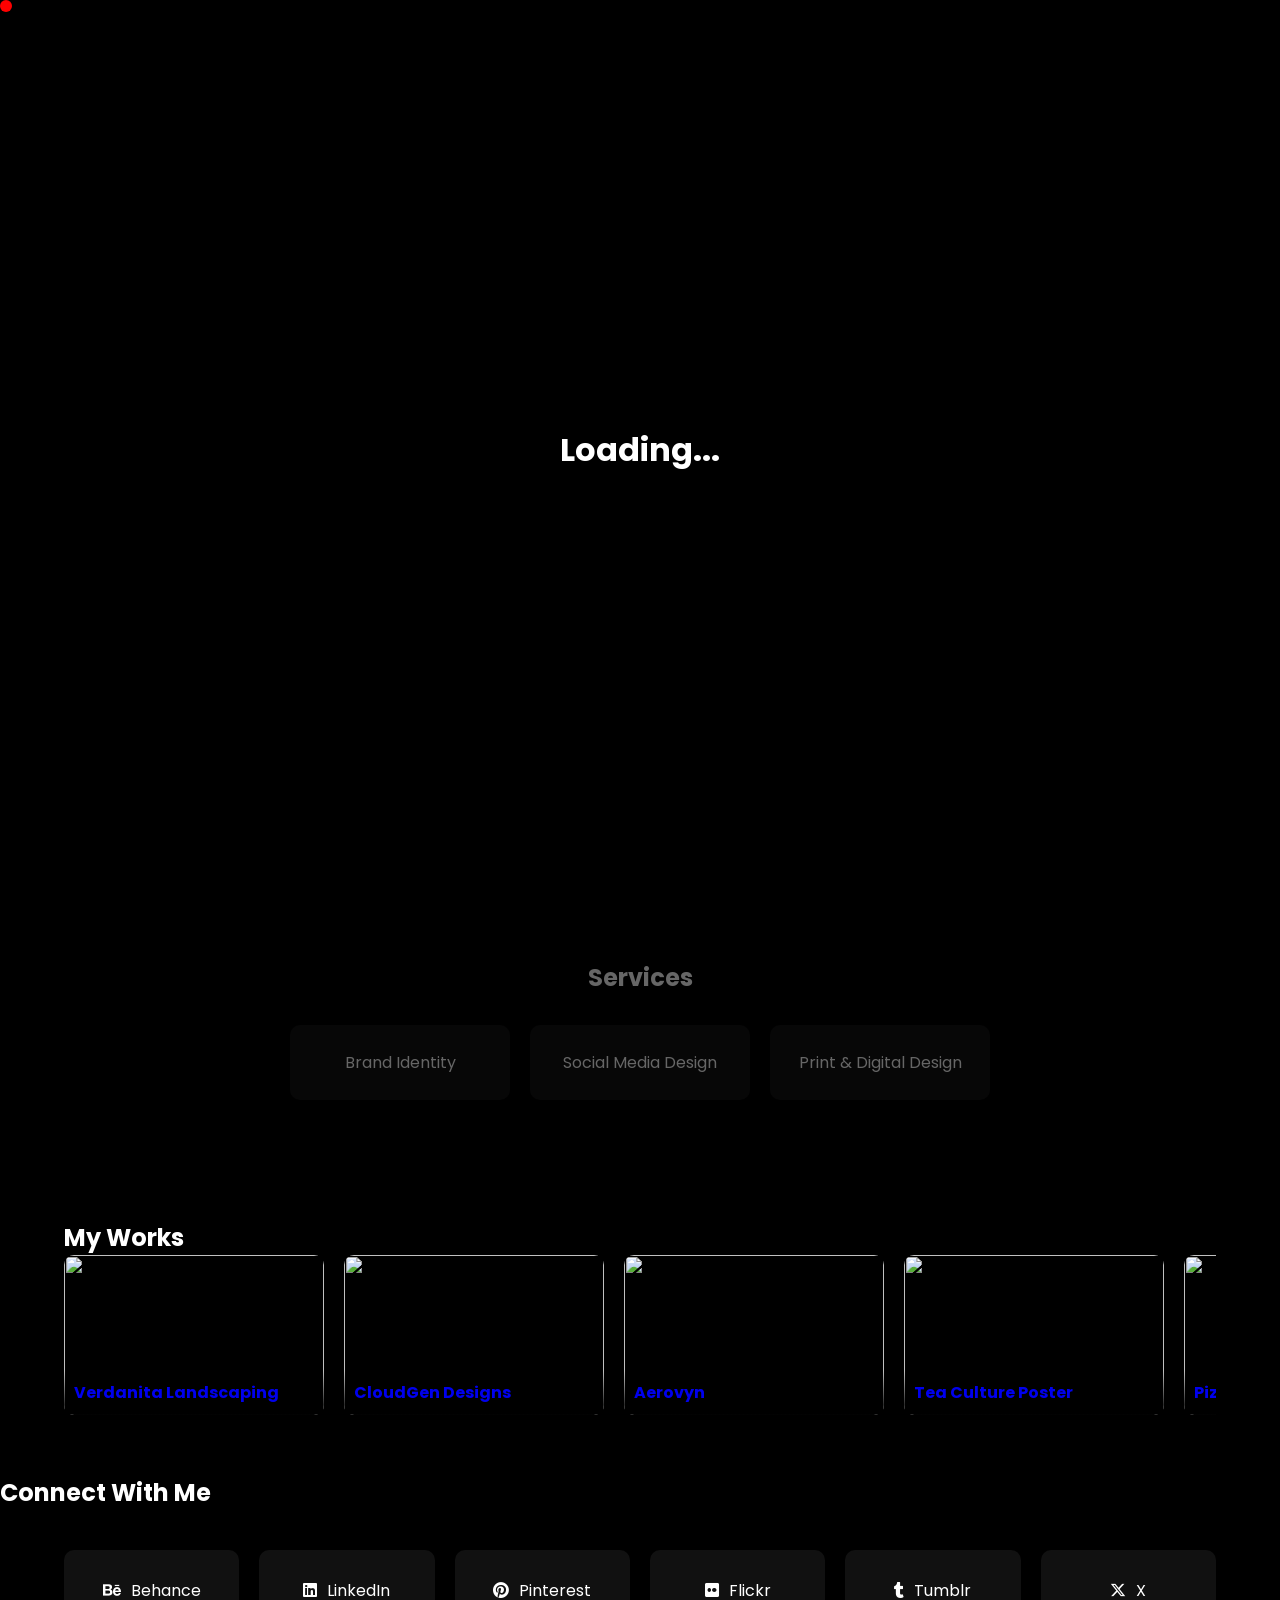
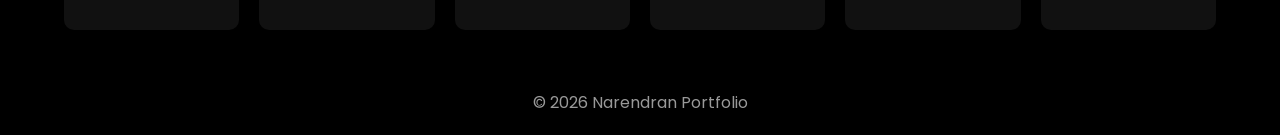
==== commit 10ca319e: "Update index.html" ====
--- a/index.html
+++ b/index.html
@@ -26,13 +26,12 @@
 
 <!-- INTRO -->
 <div class="intro" id="intro">
-  <h1 id="logo">Loading...</h1>
+  <h1>Loading...</h1>
 </div>
 
 <!-- HERO -->
 <section class="hero">
   <video autoplay muted loop playsinline preload="auto">
-    <!-- YOUR VIDEO (UNCHANGED) -->
     <source src="https://www.pexels.com/download/video/36305973/" type="video/mp4">
   </video>
 
@@ -44,15 +43,14 @@
 
     <p>
       I am a multidisciplinary creative professional specializing in high-impact visual design,
-      cinematic video editing, and strategic branding development. With a strong foundation in graphic design,
-      motion storytelling, and digital media production, I transform ideas into immersive visual experiences
-      that elevate brands and empower creators.
+      cinematic video editing, and strategic branding development.
     </p>
 
     <a href="#" class="btn">Download CV</a>
   </div>
 </section>
-  <!-- SERVICES -->
+
+<!-- SERVICES -->
 <section id="services">
   <h2 class="section-title">Services</h2>
 
@@ -68,109 +66,112 @@
   <h2>My Works</h2>
 
   <div class="project-row">
-   
-<a href="https://www.behance.net/gallery/244576467/VERDANITA-LANDSCAPING" target="_blank">
-  <div class="project-card">
-    <img src="https://images.pexels.com/photos/7350054/pexels-photo-7350054.jpeg">
-    <div class="project-info">
-      <h4>Verdanita Landscaping</h4>
-    </div>
+
+    <a href="https://www.behance.net/gallery/244576467/VERDANITA-LANDSCAPING" target="_blank">
+      <div class="project-card">
+        <img src="https://images.pexels.com/photos/7350054/pexels-photo-7350054.jpeg">
+        <div class="project-info"><h4>Verdanita Landscaping</h4></div>
+      </div>
+    </a>
+
+    <a href="https://www.behance.net/gallery/244896849/CLOUDGEN-DESIGNS" target="_blank">
+      <div class="project-card">
+        <img src="https://images.pexels.com/photos/7350054/pexels-photo-7350054.jpeg">
+        <div class="project-info"><h4>CloudGen Designs</h4></div>
+      </div>
+    </a>
+
+    <a href="https://www.behance.net/gallery/246387265/AEROVYN" target="_blank">
+      <div class="project-card">
+        <img src="https://images.pexels.com/photos/7350054/pexels-photo-7350054.jpeg">
+        <div class="project-info"><h4>Aerovyn</h4></div>
+      </div>
+    </a>
+
+    <a href="https://www.behance.net/gallery/196346509/TEA-CULTURE-OF-THE-WORLD-PROMOTIONAL-POSTER" target="_blank">
+      <div class="project-card">
+        <img src="https://images.pexels.com/photos/7350054/pexels-photo-7350054.jpeg">
+        <div class="project-info"><h4>Tea Culture Poster</h4></div>
+      </div>
+    </a>
+
+    <a href="https://www.behance.net/gallery/196346315/PIZZA-SQUARE-SOCIAL-MEDIA-POSTER" target="_blank">
+      <div class="project-card">
+        <img src="https://images.pexels.com/photos/7350054/pexels-photo-7350054.jpeg">
+        <div class="project-info"><h4>Pizza Square Poster</h4></div>
+      </div>
+    </a>
+
+    <a href="https://www.behance.net/gallery/233715101/PIZZA-POSTER" target="_blank">
+      <div class="project-card">
+        <img src="https://images.pexels.com/photos/7350054/pexels-photo-7350054.jpeg">
+        <div class="project-info"><h4>Pizza Poster</h4></div>
+      </div>
+    </a>
+
+    <a href="https://www.behance.net/gallery/220183195/POSTER" target="_blank">
+      <div class="project-card">
+        <img src="https://images.pexels.com/photos/7350054/pexels-photo-7350054.jpeg">
+        <div class="project-info"><h4>Creative Poster</h4></div>
+      </div>
+    </a>
+
+    <a href="https://www.behance.net/gallery/233777217/DIGITAL-MARKETING-SOCIAL-MEDIA-POSTER" target="_blank">
+      <div class="project-card">
+        <img src="https://images.pexels.com/photos/7350054/pexels-photo-7350054.jpeg">
+        <div class="project-info"><h4>Digital Marketing Poster</h4></div>
+      </div>
+    </a>
+
+    <a href="https://www.behance.net/gallery/244536221/Wandering-Score" target="_blank">
+      <div class="project-card">
+        <img src="https://images.pexels.com/photos/7350054/pexels-photo-7350054.jpeg">
+        <div class="project-info"><h4>Wandering Score</h4></div>
+      </div>
+    </a>
+
   </div>
-</a>
-
-<a href="https://www.behance.net/gallery/244896849/CLOUDGEN-DESIGNS" target="_blank">
-  <div class="project-card">
-    <img src="https://images.pexels.com/photos/7350054/pexels-photo-7350054.jpeg">
-    <div class="project-info">
-      <h4>CloudGen Designs</h4>
-    </div>
-  </div>
-</a>
-
-<a href="https://www.behance.net/gallery/246387265/AEROVYN" target="_blank">
-  <div class="project-card">
-    <img src="https://images.pexels.com/photos/7350054/pexels-photo-7350054.jpeg">
-    <div class="project-info">
-      <h4>Aerovyn</h4>
-    </div>
-  </div>
-</a>
-
-<a href="https://www.behance.net/gallery/196346509/TEA-CULTURE-OF-THE-WORLD-PROMOTIONAL-POSTER" target="_blank">
-  <div class="project-card">
-    <img src="https://images.pexels.com/photos/7350054/pexels-photo-7350054.jpeg">
-    <div class="project-info">
-      <h4>Tea Culture Poster</h4>
-    </div>
-  </div>
-</a>
-
-<a href="https://www.behance.net/gallery/196346315/PIZZA-SQUARE-SOCIAL-MEDIA-POSTER" target="_blank">
-  <div class="project-card">
-    <img src="https://images.pexels.com/photos/7350054/pexels-photo-7350054.jpeg">
-    <div class="project-info">
-      <h4>Pizza Square Poster</h4>
-    </div>
-  </div>
-</a>
-
-<a href="https://www.behance.net/gallery/233715101/PIZZA-POSTER" target="_blank">
-  <div class="project-card">
-    <img src="https://images.pexels.com/photos/7350054/pexels-photo-7350054.jpeg">
-    <div class="project-info">
-      <h4>Pizza Poster</h4>
-    </div>
-  </div>
-</a>
-
-<a href="https://www.behance.net/gallery/220183195/POSTER" target="_blank">
-  <div class="project-card">
-    <img src="https://images.pexels.com/photos/7350054/pexels-photo-7350054.jpeg">
-    <div class="project-info">
-      <h4>Creative Poster</h4>
-    </div>
-  </div>
-</a>
-
-<a href="https://www.behance.net/gallery/233777217/DIGITAL-MARKETING-SOCIAL-MEDIA-POSTER" target="_blank">
-  <div class="project-card">
-    <img src="https://images.pexels.com/photos/7350054/pexels-photo-7350054.jpeg">
-    <div class="project-info">
-      <h4>Digital Marketing Poster</h4>
-    </div>
-  </div>
-</a>
-
-<a href="https://www.behance.net/gallery/244536221/Wandering-Score" target="_blank">
-  <div class="project-card">
-    <img src="https://images.pexels.com/photos/7350054/pexels-photo-7350054.jpeg">
-    <div class="project-info">
-      <h4>Wandering Score</h4>
-    </div>
-  </div>
-</a>
 </section>
 
-
-<!-- CREATIVE -->
+<!-- SOCIAL MEDIA -->
 <section id="portfolio">
-  <h2 class="section-title">Creative Platforms</h2>
+  <h2 class="section-title">Connect With Me</h2>
 
   <div class="portfolio-grid">
-    <a href="https://www.behance.net/narendrannairn" class="social-card" target="_blank">
-  <i class="fab fa-behance"></i> Behance
-</a>
-<a href="https://www.linkedin.com/in/narendrannairn/" class="social-card" target="_blank">
-  <i class="fab fa-linkedin"></i> LinkedIn
-</a>
-   <a href="https://x.com/frames_by_naren" class="social-card" target="_blank">
-  <i class="fab fa-x-twitter"></i> X
-</a>
+
+    <a href="https://www.behance.net/narendrannairn" target="_blank" class="social-card">
+      <i class="fab fa-behance"></i> Behance
+    </a>
+
+    <a href="https://www.linkedin.com/in/narendrannairn/" target="_blank" class="social-card">
+      <i class="fab fa-linkedin"></i> LinkedIn
+    </a>
+
+    <a href="https://in.pinterest.com/eagleeyee1998/" target="_blank" class="social-card">
+      <i class="fab fa-pinterest"></i> Pinterest
+    </a>
+
+    <a href="https://www.flickr.com/photos/195078091@N03/" target="_blank" class="social-card">
+      <i class="fab fa-flickr"></i> Flickr
+    </a>
+
+    <a href="https://www.tumblr.com/blog/hunterzartstudioz" target="_blank" class="social-card">
+      <i class="fab fa-tumblr"></i> Tumblr
+    </a>
+
+    <a href="https://x.com/frames_by_naren" target="_blank" class="social-card">
+      <i class="fab fa-x-twitter"></i> X
+    </a>
+
+  </div>
 </section>
 
 <footer>
   © 2026 Narendran Portfolio
 </footer>
 
+<!-- JS -->
+<script src="script.js"></script>
+
 </body>
 </html>
--- a/style.css
+++ b/style.css
@@ -22,6 +22,7 @@
   position: fixed;
   pointer-events: none;
   z-index: 9999;
+  transition: transform 0.1s linear;
 }
 
 /* INTRO */
@@ -34,6 +35,7 @@
   justify-content: center;
   align-items: center;
   z-index: 3000;
+  transition: opacity 0.6s ease;
 }
 
 /* HERO */
@@ -42,7 +44,6 @@
   height: 100vh;
 }
 
-/* VIDEO */
 .hero video {
   position: absolute;
   width: 100%;
@@ -50,19 +51,16 @@
   object-fit: cover;
 }
 
-/* OVERLAY FIXED */
+/* FIX OVERLAY ISSUE */
 .hero::after {
   content: "";
   position: absolute;
   width: 100%;
   height: 100%;
   background: rgba(0,0,0,0.6);
-  top: 0;
-  left: 0;
-  pointer-events: none; /* 🔥 FIX */
-}
-
-/* HERO CONTENT */
+  pointer-events: none;
+}
+
 .hero-content {
   position: relative;
   z-index: 2;
@@ -84,30 +82,54 @@
   max-width: 700px;
 }
 
-/* PROFILE IMAGE */
+/* PROFILE */
 .dp {
   width: 130px;
   height: 130px;
   border-radius: 50%;
   border: 3px solid red;
-  box-shadow: 0 0 25px red;
   margin-bottom: 20px;
   object-fit: cover;
+}
+
+/* SERVICES */
+#services {
+  padding: 60px 5%;
+  text-align: center;
+}
+
+.services {
+  display: flex;
+  justify-content: center;
+  gap: 20px;
+  flex-wrap: wrap;
+  margin-top: 30px;
+}
+
+.card {
+  background: #111;
+  padding: 25px;
+  border-radius: 10px;
+  width: 220px;
+  transition: 0.3s;
+}
+
+.card:hover {
+  background: red;
+  transform: translateY(-5px);
 }
 
 /* PROJECTS */
 .projects {
   padding: 60px 5%;
   position: relative;
-  z-index: 2; /* 🔥 FIX */
+  z-index: 2;
 }
 
 .project-row {
   display: flex;
   gap: 20px;
   overflow-x: auto;
-  position: relative;
-  z-index: 2;
 }
 
 .project-row::-webkit-scrollbar {
@@ -126,8 +148,7 @@
   border-radius: 10px;
   overflow: hidden;
   position: relative;
-  transition: 0.4s ease;
-  cursor: pointer;
+  transition: 0.4s;
 }
 
 .project-card img {
@@ -136,12 +157,11 @@
   object-fit: cover;
 }
 
-/* PROJECT INFO */
 .project-info {
   position: absolute;
   bottom: 0;
+  width: 100%;
   padding: 10px;
-  width: 100%;
   background: linear-gradient(transparent, black);
 }
 
@@ -151,34 +171,7 @@
   box-shadow: 0 0 20px red;
 }
 
-/* SERVICES */
-#services {
-  padding: 60px 5%;
-  text-align: center;
-}
-
-.services {
-  display: flex;
-  justify-content: center;
-  gap: 20px;
-  flex-wrap: wrap;
-  margin-top: 30px;
-}
-
-.card {
-  background: #111;
-  padding: 25px;
-  border-radius: 10px;
-  width: 220px;
-  transition: 0.3s;
-}
-
-.card:hover {
-  background: red;
-  transform: translateY(-5px);
-}
-
-/* CREATIVE */
+/* SOCIAL */
 .portfolio-grid {
   display: grid;
   grid-template-columns: repeat(auto-fit, minmax(140px, 1fr));
@@ -188,31 +181,19 @@
 
 .social-card {
   display: flex;
+  justify-content: center;
   align-items: center;
-  justify-content: center;
   gap: 10px;
   height: 80px;
   background: #111;
   border-radius: 10px;
+  color: white;
   text-decoration: none;
-  color: white;
   transition: 0.3s;
 }
 
 .social-card:hover {
   background: red;
-}
-
-/* CHAT */
-.chat {
-  position: fixed;
-  bottom: 20px;
-  right: 20px;
-  background: #111;
-  padding: 12px;
-  border-radius: 10px;
-  width: 250px;
-  z-index: 5;
 }
 
 /* FOOTER */
